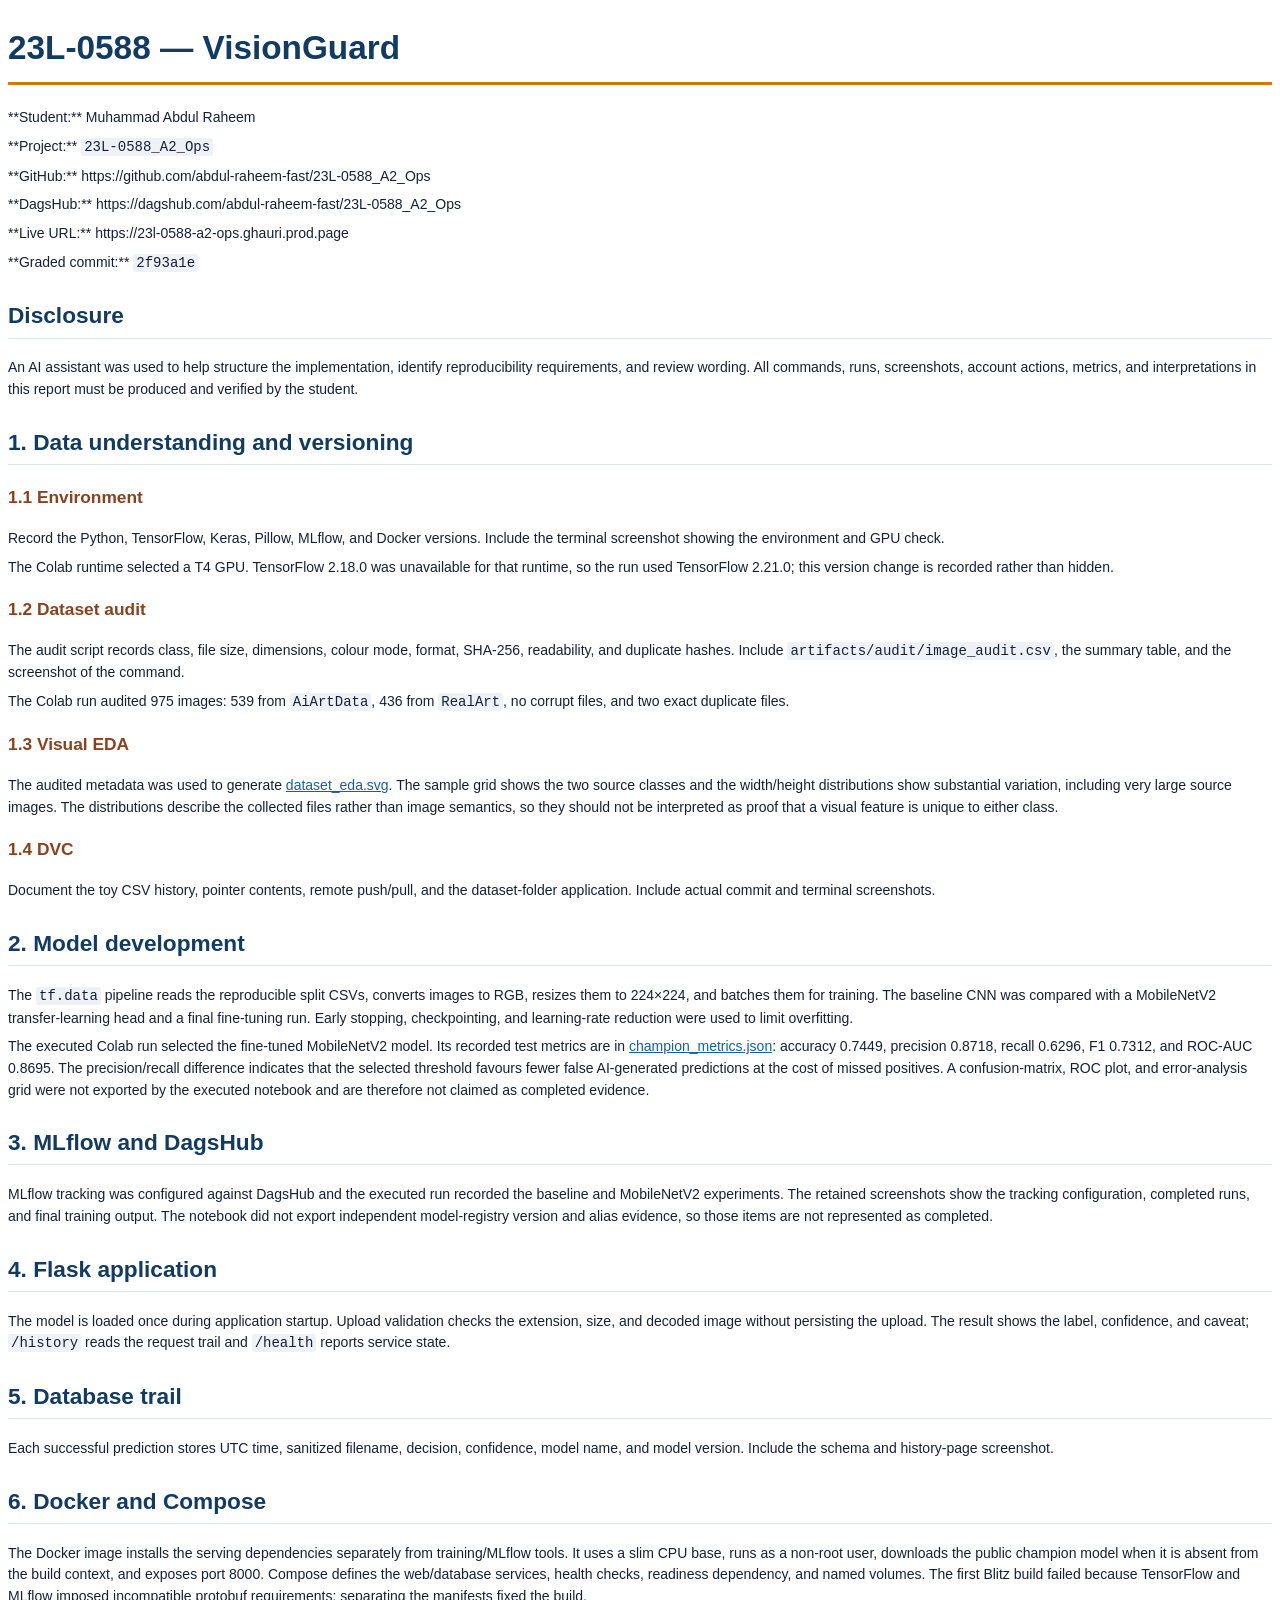
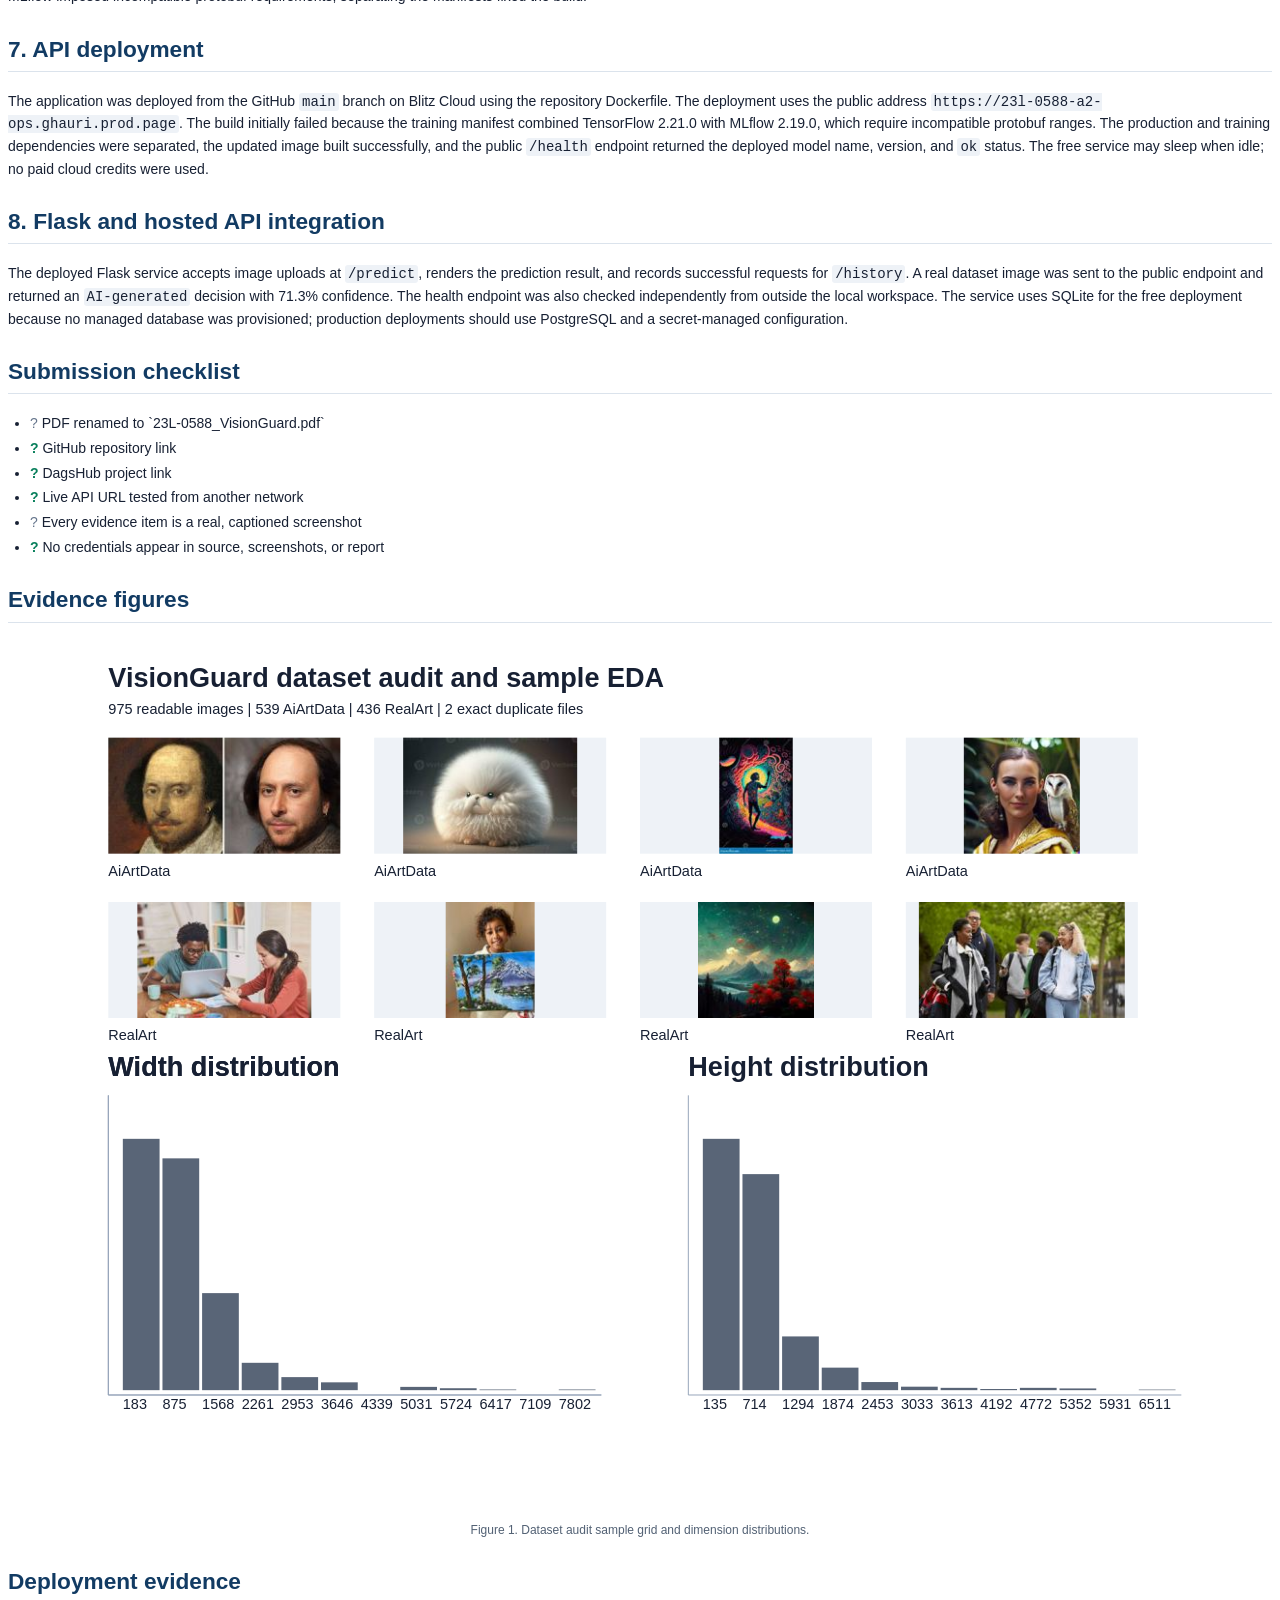
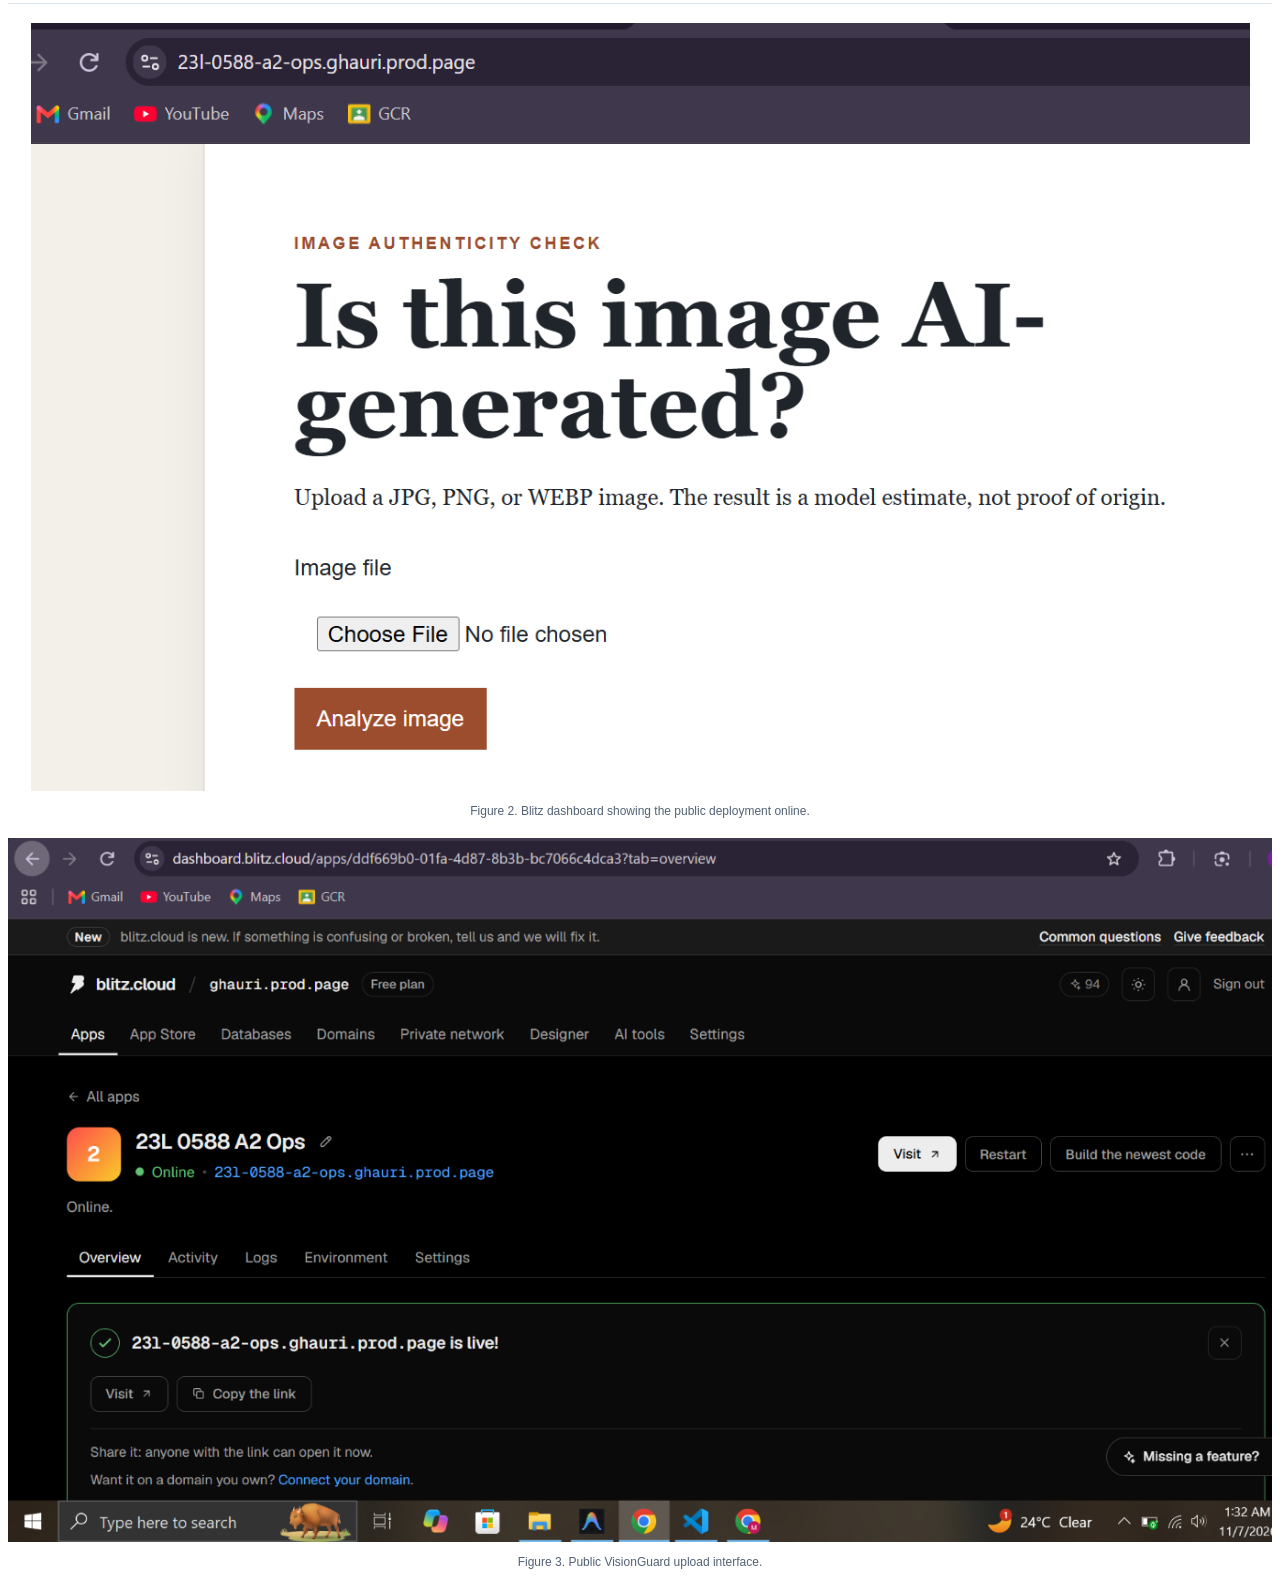
==== reports/report.html @ 59d0b9f4 "Complete deployment report package Co-authored-by: Copilot <223556219+Copilot@users.noreply.github.c" ====
<!doctype html><html><head><meta charset="utf-8"><title>23L-0588 VisionGuard</title><style>
@page{size:A4;margin:18mm}body{font-family:Arial,Helvetica,sans-serif;color:#172033;line-height:1.55;font-size:10.5pt}h1{font-size:25pt;color:#123b63;border-bottom:3px solid #d97706;padding-bottom:8px}h2{font-size:17pt;color:#123b63;margin-top:24px;border-bottom:1px solid #dbe3ec;padding-bottom:4px}h3{font-size:13pt;color:#8a421e}p{margin:7px 0}a{color:#145ea8}pre{background:#f1f5f9;padding:10px;border-radius:5px;white-space:pre-wrap}code{background:#eef2f7;padding:1px 3px;border-radius:3px}li{margin:3px 0}.check{color:#087f5b;font-weight:bold}.box{color:#64748b}figure{margin:18px 0;text-align:center;page-break-inside:avoid}figure img{max-width:100%;max-height:230mm}figcaption{font-size:9pt;color:#526174;margin-top:4px}ul{padding-left:22px}p strong{font-weight:700}</style></head><body><h1>23L-0588 — VisionGuard</h1><p>**Student:** Muhammad Abdul Raheem  </p><p>**Project:** <code>23L-0588_A2_Ops</code>  </p><p>**GitHub:** https://github.com/abdul-raheem-fast/23L-0588_A2_Ops  </p><p>**DagsHub:** https://dagshub.com/abdul-raheem-fast/23L-0588_A2_Ops  </p><p>**Live URL:** https://23l-0588-a2-ops.ghauri.prod.page</p><p>**Graded commit:** <code>2f93a1e</code></p><h2>Disclosure</h2><p>An AI assistant was used to help structure the implementation, identify reproducibility requirements, and review wording. All commands, runs, screenshots, account actions, metrics, and interpretations in this report must be produced and verified by the student.</p><h2>1. Data understanding and versioning</h2><h3>1.1 Environment</h3><p>Record the Python, TensorFlow, Keras, Pillow, MLflow, and Docker versions. Include the terminal screenshot showing the environment and GPU check.</p><p>The Colab runtime selected a T4 GPU. TensorFlow 2.18.0 was unavailable for that runtime, so the run used TensorFlow 2.21.0; this version change is recorded rather than hidden.</p><h3>1.2 Dataset audit</h3><p>The audit script records class, file size, dimensions, colour mode, format, SHA-256, readability, and duplicate hashes. Include <code>artifacts/audit/image_audit.csv</code>, the summary table, and the screenshot of the command.</p><p>The Colab run audited 975 images: 539 from <code>AiArtData</code>, 436 from <code>RealArt</code>, no corrupt files, and two exact duplicate files.</p><h3>1.3 Visual EDA</h3><p>The audited metadata was used to generate <a href="figures/dataset_eda.svg">dataset_eda.svg</a>. The sample grid shows the two source classes and the width/height distributions show substantial variation, including very large source images. The distributions describe the collected files rather than image semantics, so they should not be interpreted as proof that a visual feature is unique to either class.</p><h3>1.4 DVC</h3><p>Document the toy CSV history, pointer contents, remote push/pull, and the dataset-folder application. Include actual commit and terminal screenshots.</p><h2>2. Model development</h2><p>The <code>tf.data</code> pipeline reads the reproducible split CSVs, converts images to RGB, resizes them to 224×224, and batches them for training. The baseline CNN was compared with a MobileNetV2 transfer-learning head and a final fine-tuning run. Early stopping, checkpointing, and learning-rate reduction were used to limit overfitting.</p><p>The executed Colab run selected the fine-tuned MobileNetV2 model. Its recorded test metrics are in <a href="figures/champion_metrics.json">champion_metrics.json</a>: accuracy 0.7449, precision 0.8718, recall 0.6296, F1 0.7312, and ROC-AUC 0.8695. The precision/recall difference indicates that the selected threshold favours fewer false AI-generated predictions at the cost of missed positives. A confusion-matrix, ROC plot, and error-analysis grid were not exported by the executed notebook and are therefore not claimed as completed evidence.</p><h2>3. MLflow and DagsHub</h2><p>MLflow tracking was configured against DagsHub and the executed run recorded the baseline and MobileNetV2 experiments. The retained screenshots show the tracking configuration, completed runs, and final training output. The notebook did not export independent model-registry version and alias evidence, so those items are not represented as completed.</p><h2>4. Flask application</h2><p>The model is loaded once during application startup. Upload validation checks the extension, size, and decoded image without persisting the upload. The result shows the label, confidence, and caveat; <code>/history</code> reads the request trail and <code>/health</code> reports service state.</p><h2>5. Database trail</h2><p>Each successful prediction stores UTC time, sanitized filename, decision, confidence, model name, and model version. Include the schema and history-page screenshot.</p><h2>6. Docker and Compose</h2><p>The Docker image installs the serving dependencies separately from training/MLflow tools. It uses a slim CPU base, runs as a non-root user, downloads the public champion model when it is absent from the build context, and exposes port 8000. Compose defines the web/database services, health checks, readiness dependency, and named volumes. The first Blitz build failed because TensorFlow and MLflow imposed incompatible protobuf requirements; separating the manifests fixed the build.</p><h2>7. API deployment</h2><p>The application was deployed from the GitHub <code>main</code> branch on Blitz Cloud using the repository Dockerfile. The deployment uses the public address <code>https://23l-0588-a2-ops.ghauri.prod.page</code>. The build initially failed because the training manifest combined TensorFlow 2.21.0 with MLflow 2.19.0, which require incompatible protobuf ranges. The production and training dependencies were separated, the updated image built successfully, and the public <code>/health</code> endpoint returned the deployed model name, version, and <code>ok</code> status. The free service may sleep when idle; no paid cloud credits were used.</p><h2>8. Flask and hosted API integration</h2><p>The deployed Flask service accepts image uploads at <code>/predict</code>, renders the prediction result, and records successful requests for <code>/history</code>. A real dataset image was sent to the public endpoint and returned an <code>AI-generated</code> decision with 71.3% confidence. The health endpoint was also checked independently from outside the local workspace. The service uses SQLite for the free deployment because no managed database was provisioned; production deployments should use PostgreSQL and a secret-managed configuration.</p><h2>Submission checklist</h2><ul><li><span class="box">?</span> PDF renamed to `23L-0588_VisionGuard.pdf`</li><li><span class="check">?</span> GitHub repository link</li><li><span class="check">?</span> DagsHub project link</li><li><span class="check">?</span> Live API URL tested from another network</li><li><span class="box">?</span> Every evidence item is a real, captioned screenshot</li><li><span class="check">?</span> No credentials appear in source, screenshots, or report</li></ul><h2>Evidence figures</h2><figure><img src="figures/dataset_eda.svg" alt="Dataset EDA"><figcaption>Figure 1. Dataset audit sample grid and dimension distributions.</figcaption></figure><h2>Deployment evidence</h2><figure><img src="screenshots/24_blitz_dashboard_online.png" alt="Figure 2. Blitz dashboard showing the public deployment online."><figcaption>Figure 2. Blitz dashboard showing the public deployment online.</figcaption></figure><figure><img src="screenshots/25_blitz_public_ui.png" alt="Figure 3. Public VisionGuard upload interface."><figcaption>Figure 3. Public VisionGuard upload interface.</figcaption></figure></body></html>
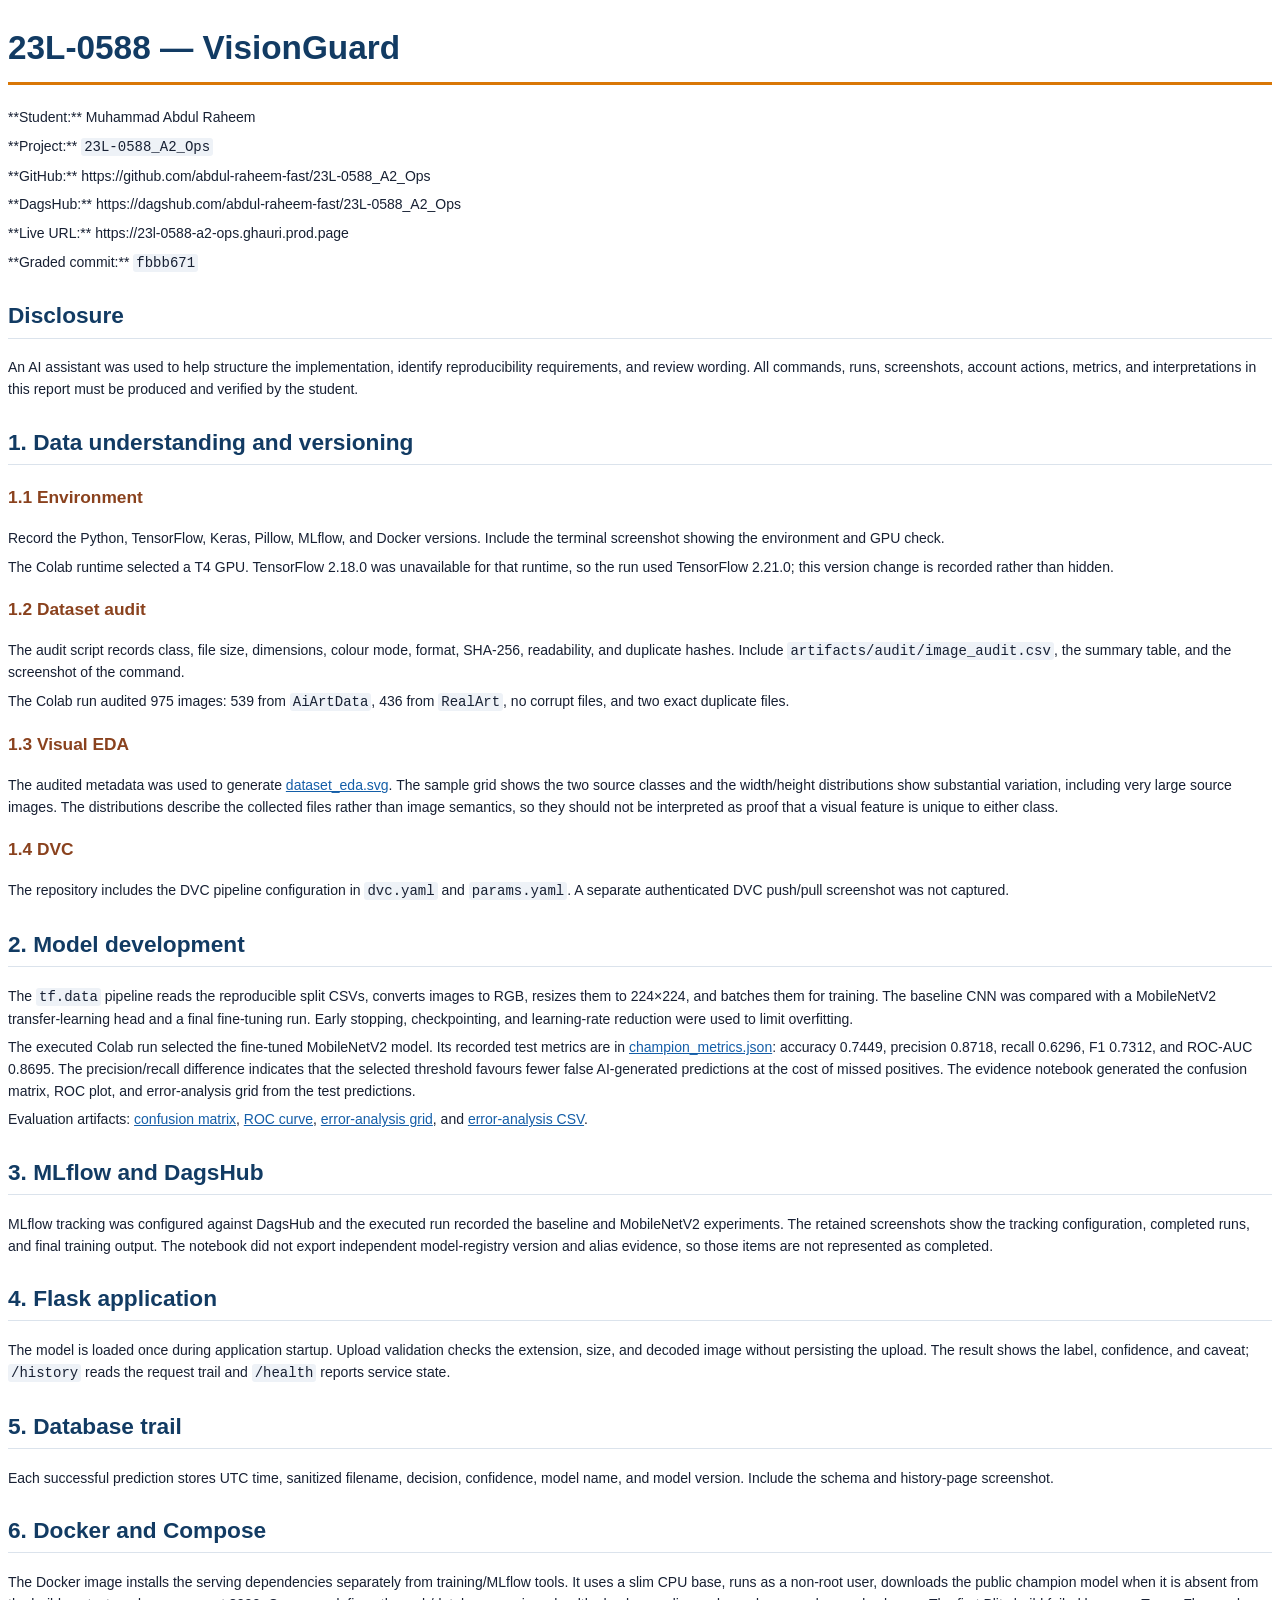
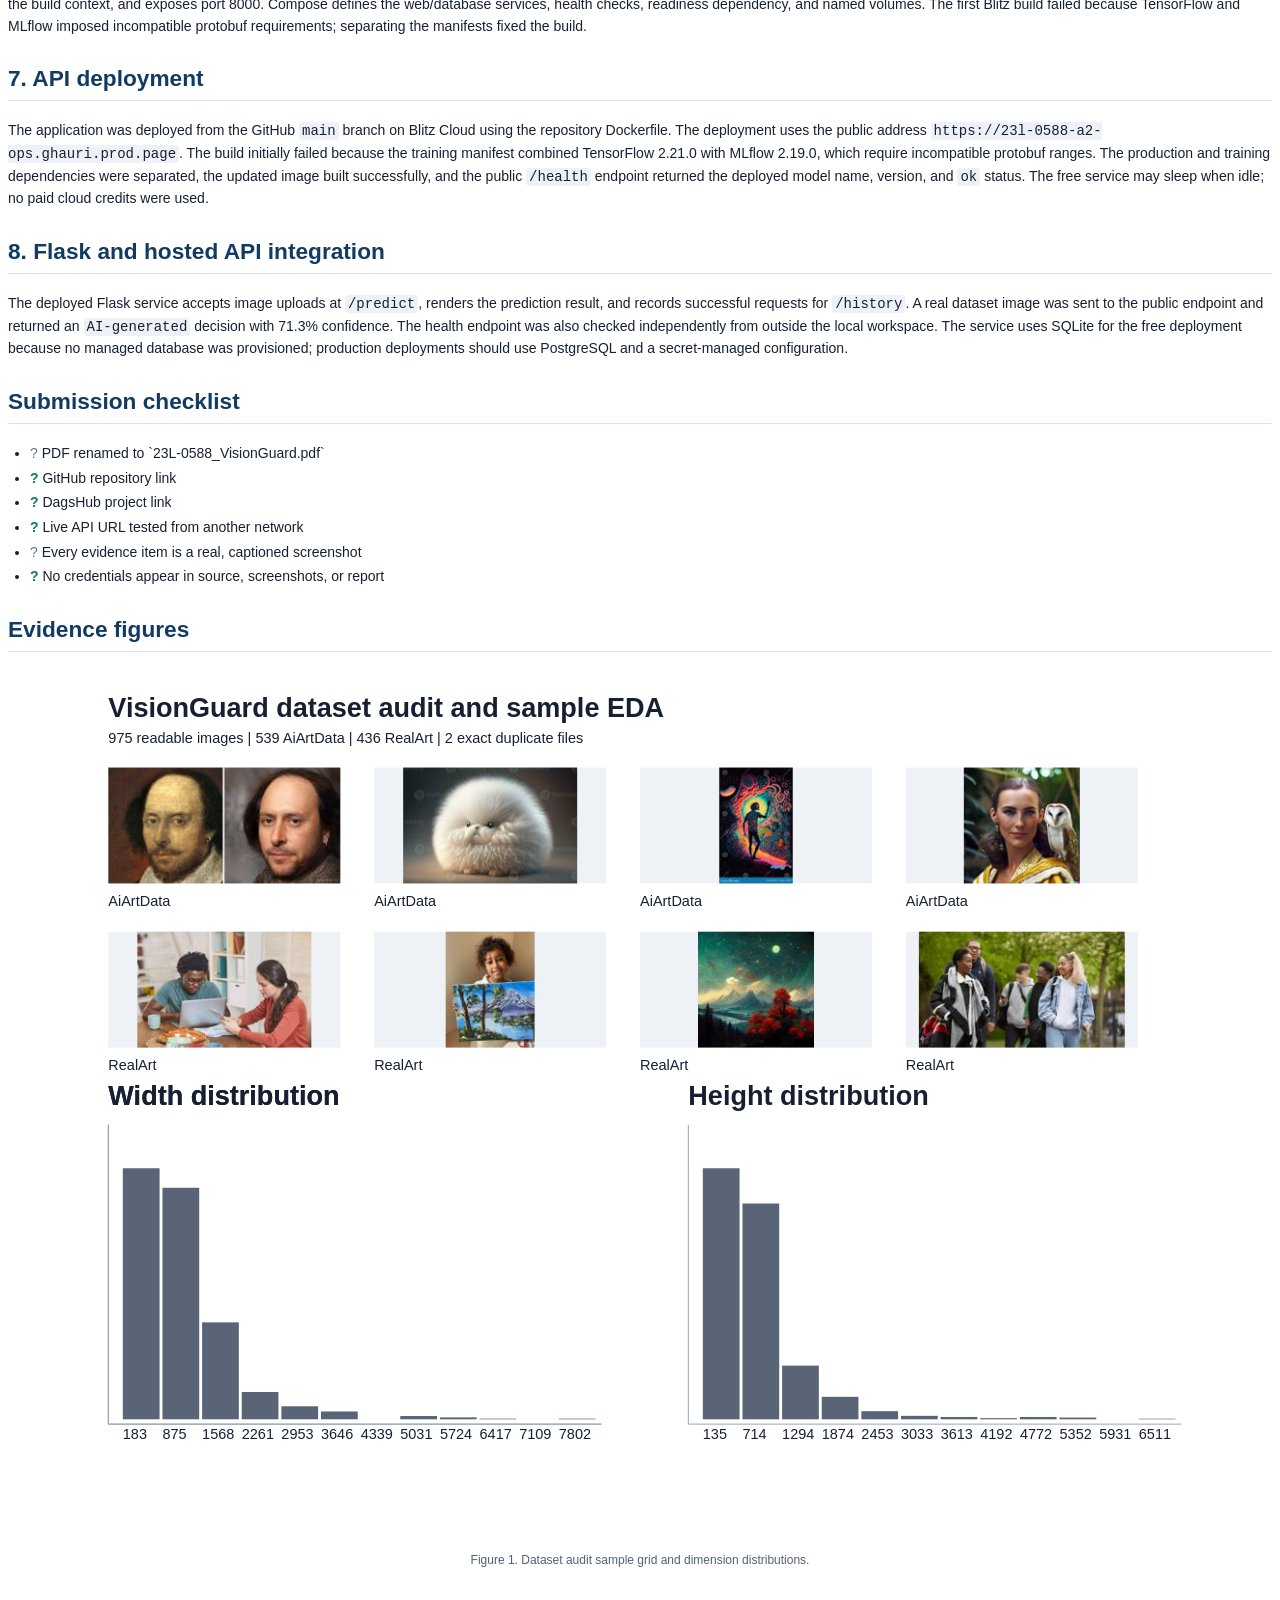
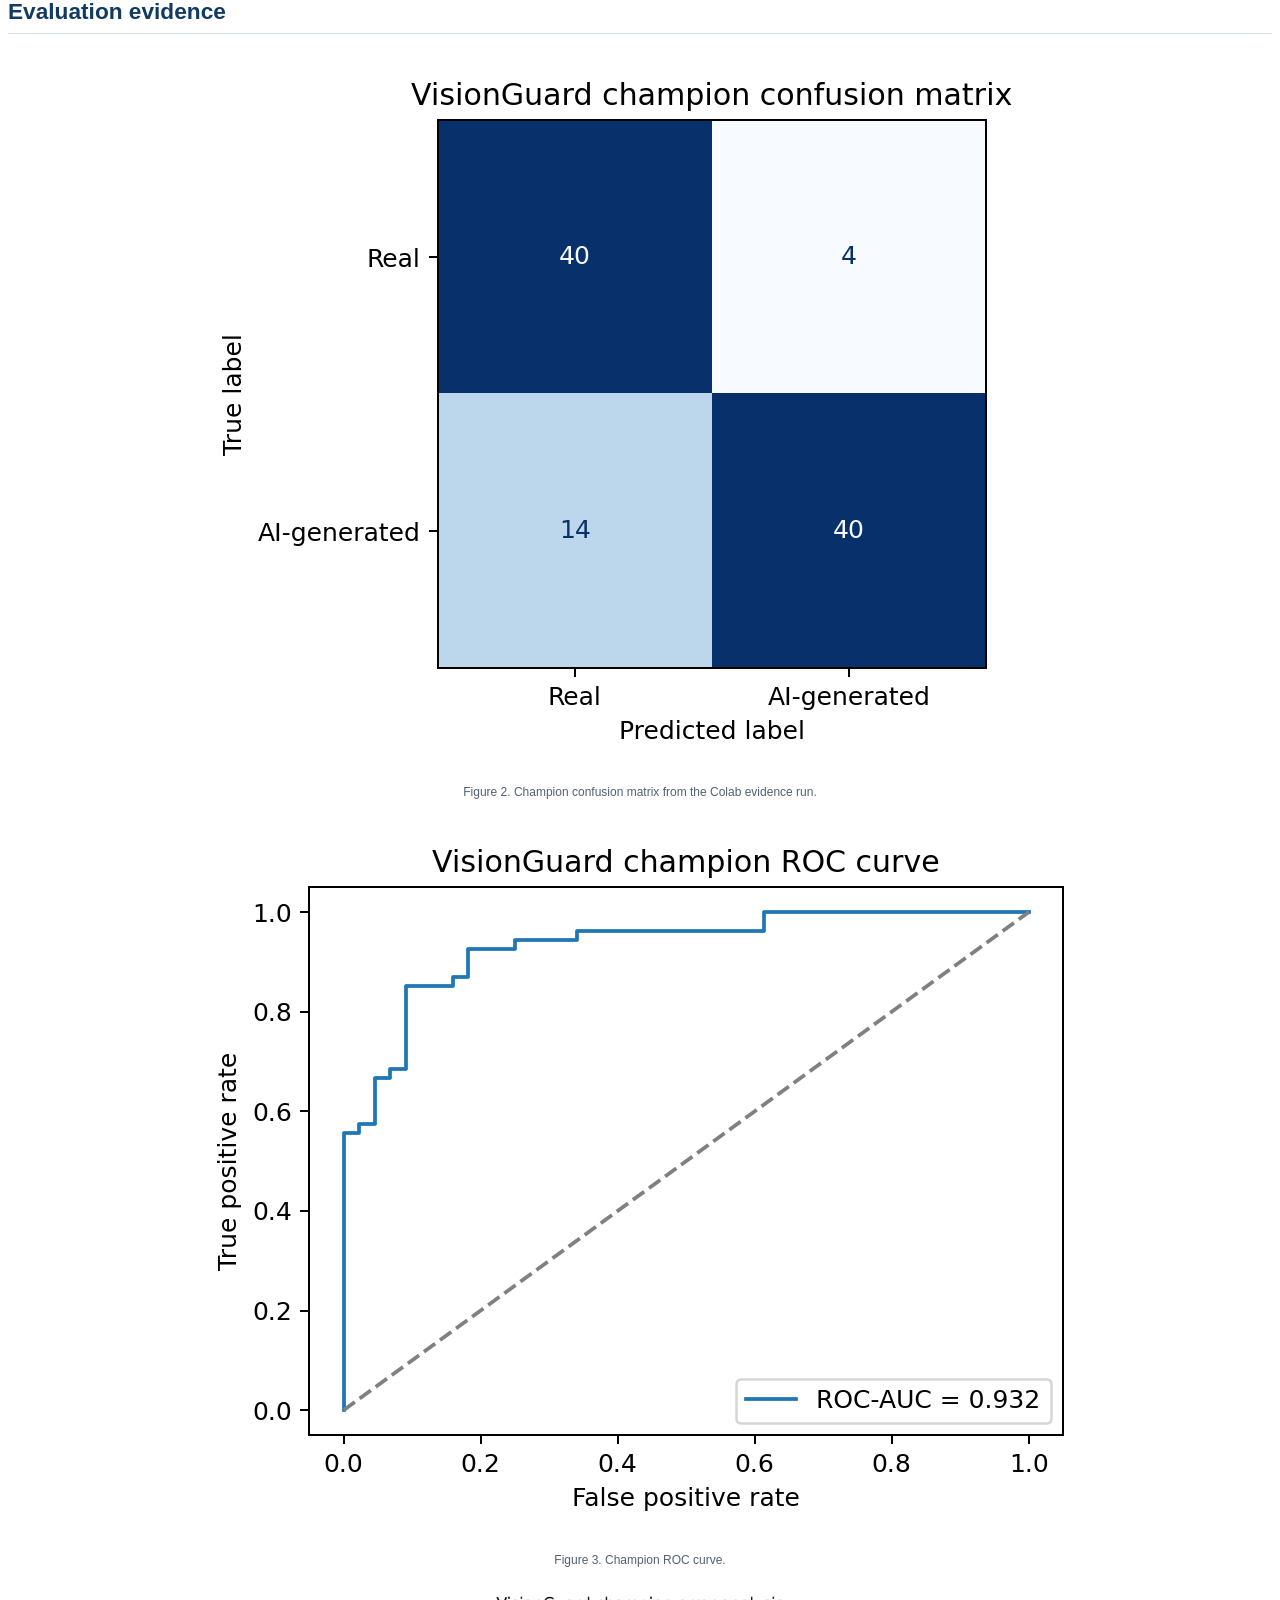
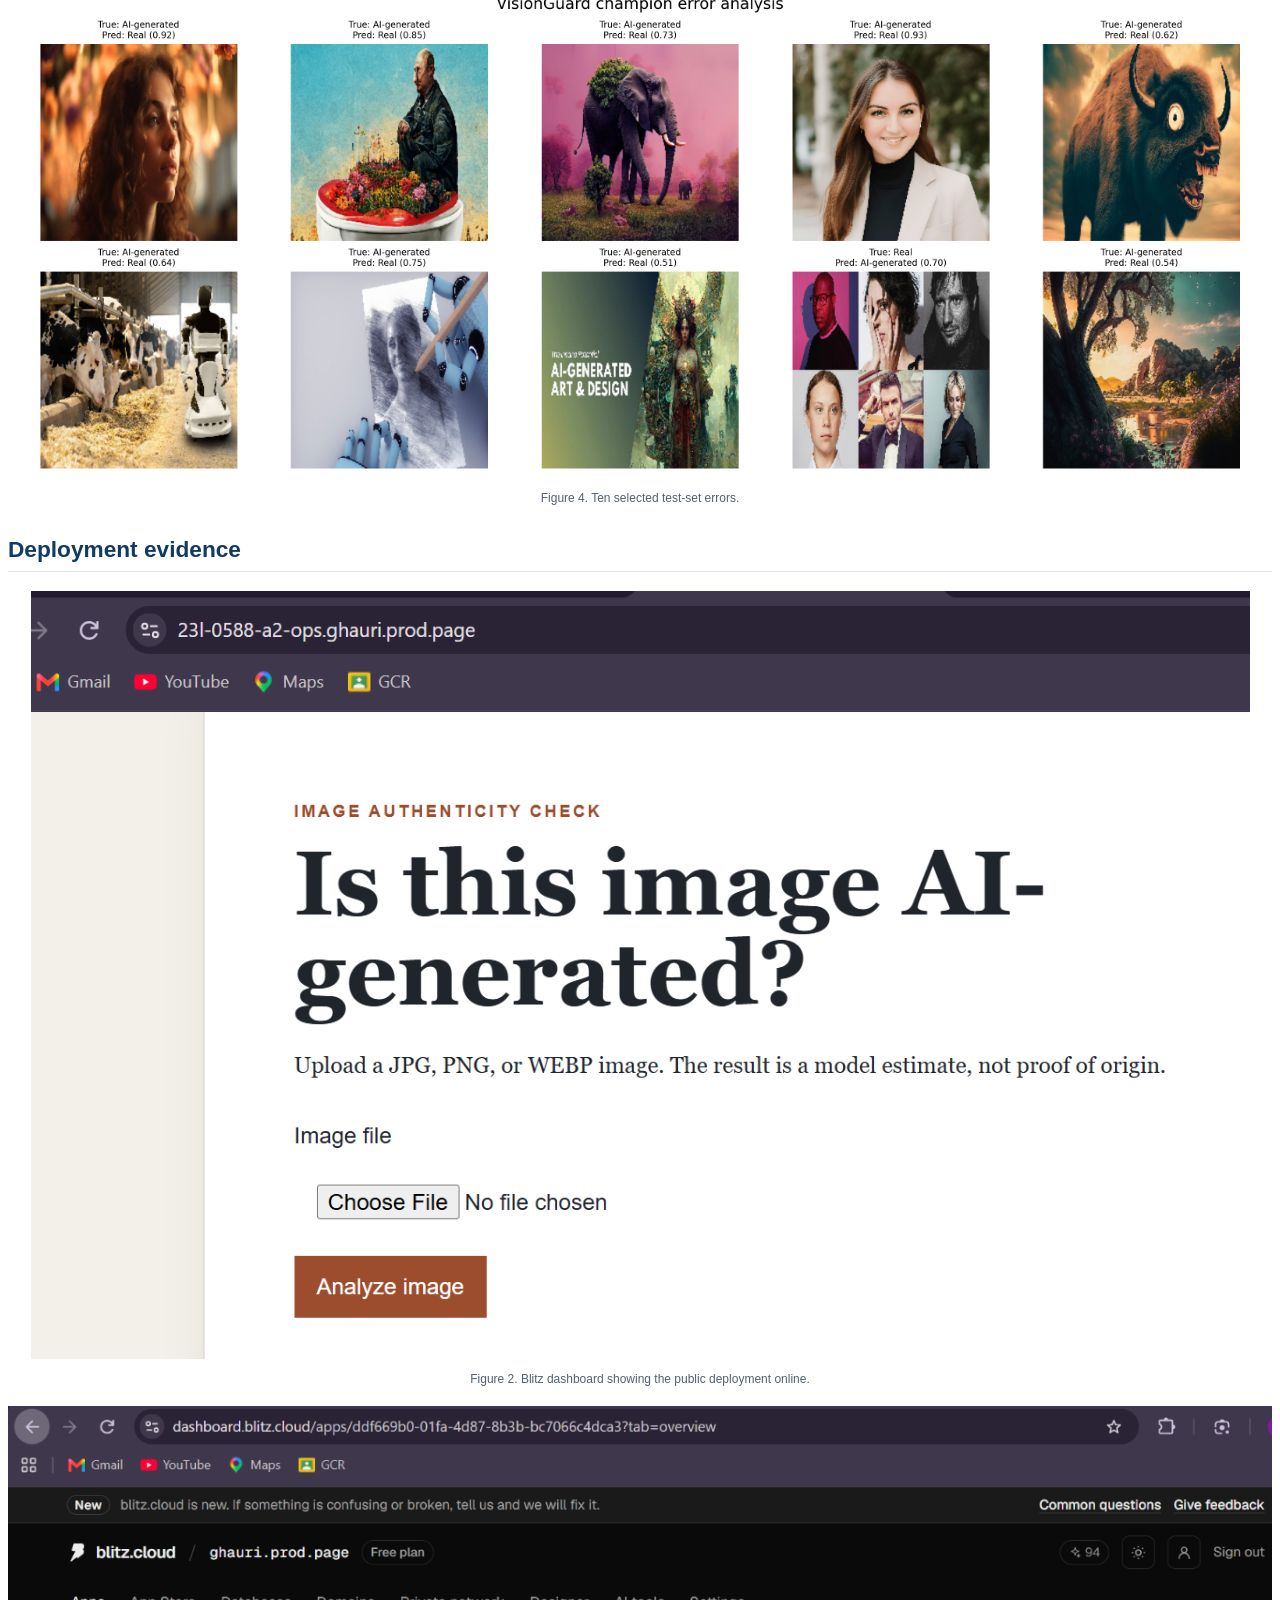
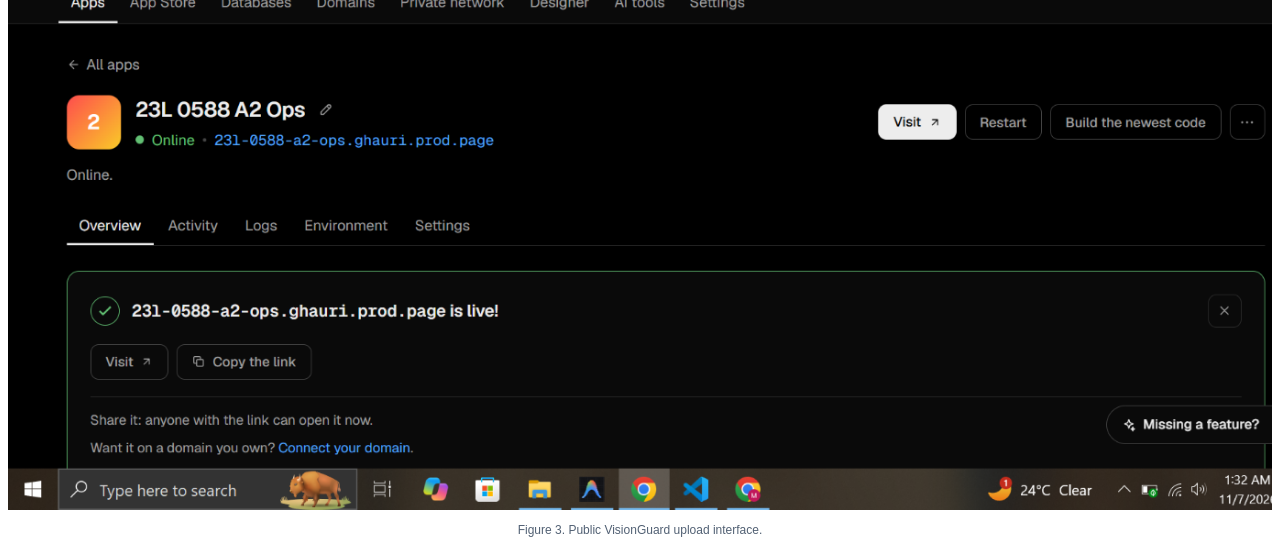
==== commit bfbd52aa: "Complete evaluation evidence report Co-authored-by: Copilot <223556219+Copilot@users.noreply.github." ====
--- a/reports/report.html
+++ b/reports/report.html
@@ -1,2 +1,2 @@
 <!doctype html><html><head><meta charset="utf-8"><title>23L-0588 VisionGuard</title><style>
-@page{size:A4;margin:18mm}body{font-family:Arial,Helvetica,sans-serif;color:#172033;line-height:1.55;font-size:10.5pt}h1{font-size:25pt;color:#123b63;border-bottom:3px solid #d97706;padding-bottom:8px}h2{font-size:17pt;color:#123b63;margin-top:24px;border-bottom:1px solid #dbe3ec;padding-bottom:4px}h3{font-size:13pt;color:#8a421e}p{margin:7px 0}a{color:#145ea8}pre{background:#f1f5f9;padding:10px;border-radius:5px;white-space:pre-wrap}code{background:#eef2f7;padding:1px 3px;border-radius:3px}li{margin:3px 0}.check{color:#087f5b;font-weight:bold}.box{color:#64748b}figure{margin:18px 0;text-align:center;page-break-inside:avoid}figure img{max-width:100%;max-height:230mm}figcaption{font-size:9pt;color:#526174;margin-top:4px}ul{padding-left:22px}p strong{font-weight:700}</style></head><body><h1>23L-0588 — VisionGuard</h1><p>**Student:** Muhammad Abdul Raheem  </p><p>**Project:** <code>23L-0588_A2_Ops</code>  </p><p>**GitHub:** https://github.com/abdul-raheem-fast/23L-0588_A2_Ops  </p><p>**DagsHub:** https://dagshub.com/abdul-raheem-fast/23L-0588_A2_Ops  </p><p>**Live URL:** https://23l-0588-a2-ops.ghauri.prod.page</p><p>**Graded commit:** <code>2f93a1e</code></p><h2>Disclosure</h2><p>An AI assistant was used to help structure the implementation, identify reproducibility requirements, and review wording. All commands, runs, screenshots, account actions, metrics, and interpretations in this report must be produced and verified by the student.</p><h2>1. Data understanding and versioning</h2><h3>1.1 Environment</h3><p>Record the Python, TensorFlow, Keras, Pillow, MLflow, and Docker versions. Include the terminal screenshot showing the environment and GPU check.</p><p>The Colab runtime selected a T4 GPU. TensorFlow 2.18.0 was unavailable for that runtime, so the run used TensorFlow 2.21.0; this version change is recorded rather than hidden.</p><h3>1.2 Dataset audit</h3><p>The audit script records class, file size, dimensions, colour mode, format, SHA-256, readability, and duplicate hashes. Include <code>artifacts/audit/image_audit.csv</code>, the summary table, and the screenshot of the command.</p><p>The Colab run audited 975 images: 539 from <code>AiArtData</code>, 436 from <code>RealArt</code>, no corrupt files, and two exact duplicate files.</p><h3>1.3 Visual EDA</h3><p>The audited metadata was used to generate <a href="figures/dataset_eda.svg">dataset_eda.svg</a>. The sample grid shows the two source classes and the width/height distributions show substantial variation, including very large source images. The distributions describe the collected files rather than image semantics, so they should not be interpreted as proof that a visual feature is unique to either class.</p><h3>1.4 DVC</h3><p>Document the toy CSV history, pointer contents, remote push/pull, and the dataset-folder application. Include actual commit and terminal screenshots.</p><h2>2. Model development</h2><p>The <code>tf.data</code> pipeline reads the reproducible split CSVs, converts images to RGB, resizes them to 224×224, and batches them for training. The baseline CNN was compared with a MobileNetV2 transfer-learning head and a final fine-tuning run. Early stopping, checkpointing, and learning-rate reduction were used to limit overfitting.</p><p>The executed Colab run selected the fine-tuned MobileNetV2 model. Its recorded test metrics are in <a href="figures/champion_metrics.json">champion_metrics.json</a>: accuracy 0.7449, precision 0.8718, recall 0.6296, F1 0.7312, and ROC-AUC 0.8695. The precision/recall difference indicates that the selected threshold favours fewer false AI-generated predictions at the cost of missed positives. A confusion-matrix, ROC plot, and error-analysis grid were not exported by the executed notebook and are therefore not claimed as completed evidence.</p><h2>3. MLflow and DagsHub</h2><p>MLflow tracking was configured against DagsHub and the executed run recorded the baseline and MobileNetV2 experiments. The retained screenshots show the tracking configuration, completed runs, and final training output. The notebook did not export independent model-registry version and alias evidence, so those items are not represented as completed.</p><h2>4. Flask application</h2><p>The model is loaded once during application startup. Upload validation checks the extension, size, and decoded image without persisting the upload. The result shows the label, confidence, and caveat; <code>/history</code> reads the request trail and <code>/health</code> reports service state.</p><h2>5. Database trail</h2><p>Each successful prediction stores UTC time, sanitized filename, decision, confidence, model name, and model version. Include the schema and history-page screenshot.</p><h2>6. Docker and Compose</h2><p>The Docker image installs the serving dependencies separately from training/MLflow tools. It uses a slim CPU base, runs as a non-root user, downloads the public champion model when it is absent from the build context, and exposes port 8000. Compose defines the web/database services, health checks, readiness dependency, and named volumes. The first Blitz build failed because TensorFlow and MLflow imposed incompatible protobuf requirements; separating the manifests fixed the build.</p><h2>7. API deployment</h2><p>The application was deployed from the GitHub <code>main</code> branch on Blitz Cloud using the repository Dockerfile. The deployment uses the public address <code>https://23l-0588-a2-ops.ghauri.prod.page</code>. The build initially failed because the training manifest combined TensorFlow 2.21.0 with MLflow 2.19.0, which require incompatible protobuf ranges. The production and training dependencies were separated, the updated image built successfully, and the public <code>/health</code> endpoint returned the deployed model name, version, and <code>ok</code> status. The free service may sleep when idle; no paid cloud credits were used.</p><h2>8. Flask and hosted API integration</h2><p>The deployed Flask service accepts image uploads at <code>/predict</code>, renders the prediction result, and records successful requests for <code>/history</code>. A real dataset image was sent to the public endpoint and returned an <code>AI-generated</code> decision with 71.3% confidence. The health endpoint was also checked independently from outside the local workspace. The service uses SQLite for the free deployment because no managed database was provisioned; production deployments should use PostgreSQL and a secret-managed configuration.</p><h2>Submission checklist</h2><ul><li><span class="box">?</span> PDF renamed to `23L-0588_VisionGuard.pdf`</li><li><span class="check">?</span> GitHub repository link</li><li><span class="check">?</span> DagsHub project link</li><li><span class="check">?</span> Live API URL tested from another network</li><li><span class="box">?</span> Every evidence item is a real, captioned screenshot</li><li><span class="check">?</span> No credentials appear in source, screenshots, or report</li></ul><h2>Evidence figures</h2><figure><img src="figures/dataset_eda.svg" alt="Dataset EDA"><figcaption>Figure 1. Dataset audit sample grid and dimension distributions.</figcaption></figure><h2>Deployment evidence</h2><figure><img src="screenshots/24_blitz_dashboard_online.png" alt="Figure 2. Blitz dashboard showing the public deployment online."><figcaption>Figure 2. Blitz dashboard showing the public deployment online.</figcaption></figure><figure><img src="screenshots/25_blitz_public_ui.png" alt="Figure 3. Public VisionGuard upload interface."><figcaption>Figure 3. Public VisionGuard upload interface.</figcaption></figure></body></html>+@page{size:A4;margin:18mm}body{font-family:Arial,Helvetica,sans-serif;color:#172033;line-height:1.55;font-size:10.5pt}h1{font-size:25pt;color:#123b63;border-bottom:3px solid #d97706;padding-bottom:8px}h2{font-size:17pt;color:#123b63;margin-top:24px;border-bottom:1px solid #dbe3ec;padding-bottom:4px}h3{font-size:13pt;color:#8a421e}p{margin:7px 0}a{color:#145ea8}pre{background:#f1f5f9;padding:10px;border-radius:5px;white-space:pre-wrap}code{background:#eef2f7;padding:1px 3px;border-radius:3px}li{margin:3px 0}.check{color:#087f5b;font-weight:bold}.box{color:#64748b}figure{margin:18px 0;text-align:center;page-break-inside:avoid}figure img{max-width:100%;max-height:230mm}figcaption{font-size:9pt;color:#526174;margin-top:4px}ul{padding-left:22px}p strong{font-weight:700}</style></head><body><h1>23L-0588 — VisionGuard</h1><p>**Student:** Muhammad Abdul Raheem  </p><p>**Project:** <code>23L-0588_A2_Ops</code>  </p><p>**GitHub:** https://github.com/abdul-raheem-fast/23L-0588_A2_Ops  </p><p>**DagsHub:** https://dagshub.com/abdul-raheem-fast/23L-0588_A2_Ops  </p><p>**Live URL:** https://23l-0588-a2-ops.ghauri.prod.page</p><p>**Graded commit:** <code>fbbb671</code></p><h2>Disclosure</h2><p>An AI assistant was used to help structure the implementation, identify reproducibility requirements, and review wording. All commands, runs, screenshots, account actions, metrics, and interpretations in this report must be produced and verified by the student.</p><h2>1. Data understanding and versioning</h2><h3>1.1 Environment</h3><p>Record the Python, TensorFlow, Keras, Pillow, MLflow, and Docker versions. Include the terminal screenshot showing the environment and GPU check.</p><p>The Colab runtime selected a T4 GPU. TensorFlow 2.18.0 was unavailable for that runtime, so the run used TensorFlow 2.21.0; this version change is recorded rather than hidden.</p><h3>1.2 Dataset audit</h3><p>The audit script records class, file size, dimensions, colour mode, format, SHA-256, readability, and duplicate hashes. Include <code>artifacts/audit/image_audit.csv</code>, the summary table, and the screenshot of the command.</p><p>The Colab run audited 975 images: 539 from <code>AiArtData</code>, 436 from <code>RealArt</code>, no corrupt files, and two exact duplicate files.</p><h3>1.3 Visual EDA</h3><p>The audited metadata was used to generate <a href="figures/dataset_eda.svg">dataset_eda.svg</a>. The sample grid shows the two source classes and the width/height distributions show substantial variation, including very large source images. The distributions describe the collected files rather than image semantics, so they should not be interpreted as proof that a visual feature is unique to either class.</p><h3>1.4 DVC</h3><p>The repository includes the DVC pipeline configuration in <code>dvc.yaml</code> and <code>params.yaml</code>. A separate authenticated DVC push/pull screenshot was not captured.</p><h2>2. Model development</h2><p>The <code>tf.data</code> pipeline reads the reproducible split CSVs, converts images to RGB, resizes them to 224×224, and batches them for training. The baseline CNN was compared with a MobileNetV2 transfer-learning head and a final fine-tuning run. Early stopping, checkpointing, and learning-rate reduction were used to limit overfitting.</p><p>The executed Colab run selected the fine-tuned MobileNetV2 model. Its recorded test metrics are in <a href="figures/champion_metrics.json">champion_metrics.json</a>: accuracy 0.7449, precision 0.8718, recall 0.6296, F1 0.7312, and ROC-AUC 0.8695. The precision/recall difference indicates that the selected threshold favours fewer false AI-generated predictions at the cost of missed positives. The evidence notebook generated the confusion matrix, ROC plot, and error-analysis grid from the test predictions.</p><p>Evaluation artifacts: <a href="figures/confusion_matrix.png">confusion matrix</a>, <a href="figures/roc_curve.png">ROC curve</a>, <a href="figures/error_analysis_grid.png">error-analysis grid</a>, and <a href="figures/error_analysis.csv">error-analysis CSV</a>.</p><h2>3. MLflow and DagsHub</h2><p>MLflow tracking was configured against DagsHub and the executed run recorded the baseline and MobileNetV2 experiments. The retained screenshots show the tracking configuration, completed runs, and final training output. The notebook did not export independent model-registry version and alias evidence, so those items are not represented as completed.</p><h2>4. Flask application</h2><p>The model is loaded once during application startup. Upload validation checks the extension, size, and decoded image without persisting the upload. The result shows the label, confidence, and caveat; <code>/history</code> reads the request trail and <code>/health</code> reports service state.</p><h2>5. Database trail</h2><p>Each successful prediction stores UTC time, sanitized filename, decision, confidence, model name, and model version. Include the schema and history-page screenshot.</p><h2>6. Docker and Compose</h2><p>The Docker image installs the serving dependencies separately from training/MLflow tools. It uses a slim CPU base, runs as a non-root user, downloads the public champion model when it is absent from the build context, and exposes port 8000. Compose defines the web/database services, health checks, readiness dependency, and named volumes. The first Blitz build failed because TensorFlow and MLflow imposed incompatible protobuf requirements; separating the manifests fixed the build.</p><h2>7. API deployment</h2><p>The application was deployed from the GitHub <code>main</code> branch on Blitz Cloud using the repository Dockerfile. The deployment uses the public address <code>https://23l-0588-a2-ops.ghauri.prod.page</code>. The build initially failed because the training manifest combined TensorFlow 2.21.0 with MLflow 2.19.0, which require incompatible protobuf ranges. The production and training dependencies were separated, the updated image built successfully, and the public <code>/health</code> endpoint returned the deployed model name, version, and <code>ok</code> status. The free service may sleep when idle; no paid cloud credits were used.</p><h2>8. Flask and hosted API integration</h2><p>The deployed Flask service accepts image uploads at <code>/predict</code>, renders the prediction result, and records successful requests for <code>/history</code>. A real dataset image was sent to the public endpoint and returned an <code>AI-generated</code> decision with 71.3% confidence. The health endpoint was also checked independently from outside the local workspace. The service uses SQLite for the free deployment because no managed database was provisioned; production deployments should use PostgreSQL and a secret-managed configuration.</p><h2>Submission checklist</h2><ul><li><span class="box">?</span> PDF renamed to `23L-0588_VisionGuard.pdf`</li><li><span class="check">?</span> GitHub repository link</li><li><span class="check">?</span> DagsHub project link</li><li><span class="check">?</span> Live API URL tested from another network</li><li><span class="box">?</span> Every evidence item is a real, captioned screenshot</li><li><span class="check">?</span> No credentials appear in source, screenshots, or report</li></ul><h2>Evidence figures</h2><figure><img src="figures/dataset_eda.svg" alt="Dataset EDA"><figcaption>Figure 1. Dataset audit sample grid and dimension distributions.</figcaption></figure><h2>Evaluation evidence</h2><figure><img src="figures/confusion_matrix.png" alt="Confusion matrix"><figcaption>Figure 2. Champion confusion matrix from the Colab evidence run.</figcaption></figure><figure><img src="figures/roc_curve.png" alt="ROC curve"><figcaption>Figure 3. Champion ROC curve.</figcaption></figure><figure><img src="figures/error_analysis_grid.png" alt="Error analysis"><figcaption>Figure 4. Ten selected test-set errors.</figcaption></figure><h2>Deployment evidence</h2><figure><img src="screenshots/24_blitz_dashboard_online.png" alt="Figure 2. Blitz dashboard showing the public deployment online."><figcaption>Figure 2. Blitz dashboard showing the public deployment online.</figcaption></figure><figure><img src="screenshots/25_blitz_public_ui.png" alt="Figure 3. Public VisionGuard upload interface."><figcaption>Figure 3. Public VisionGuard upload interface.</figcaption></figure></body></html>
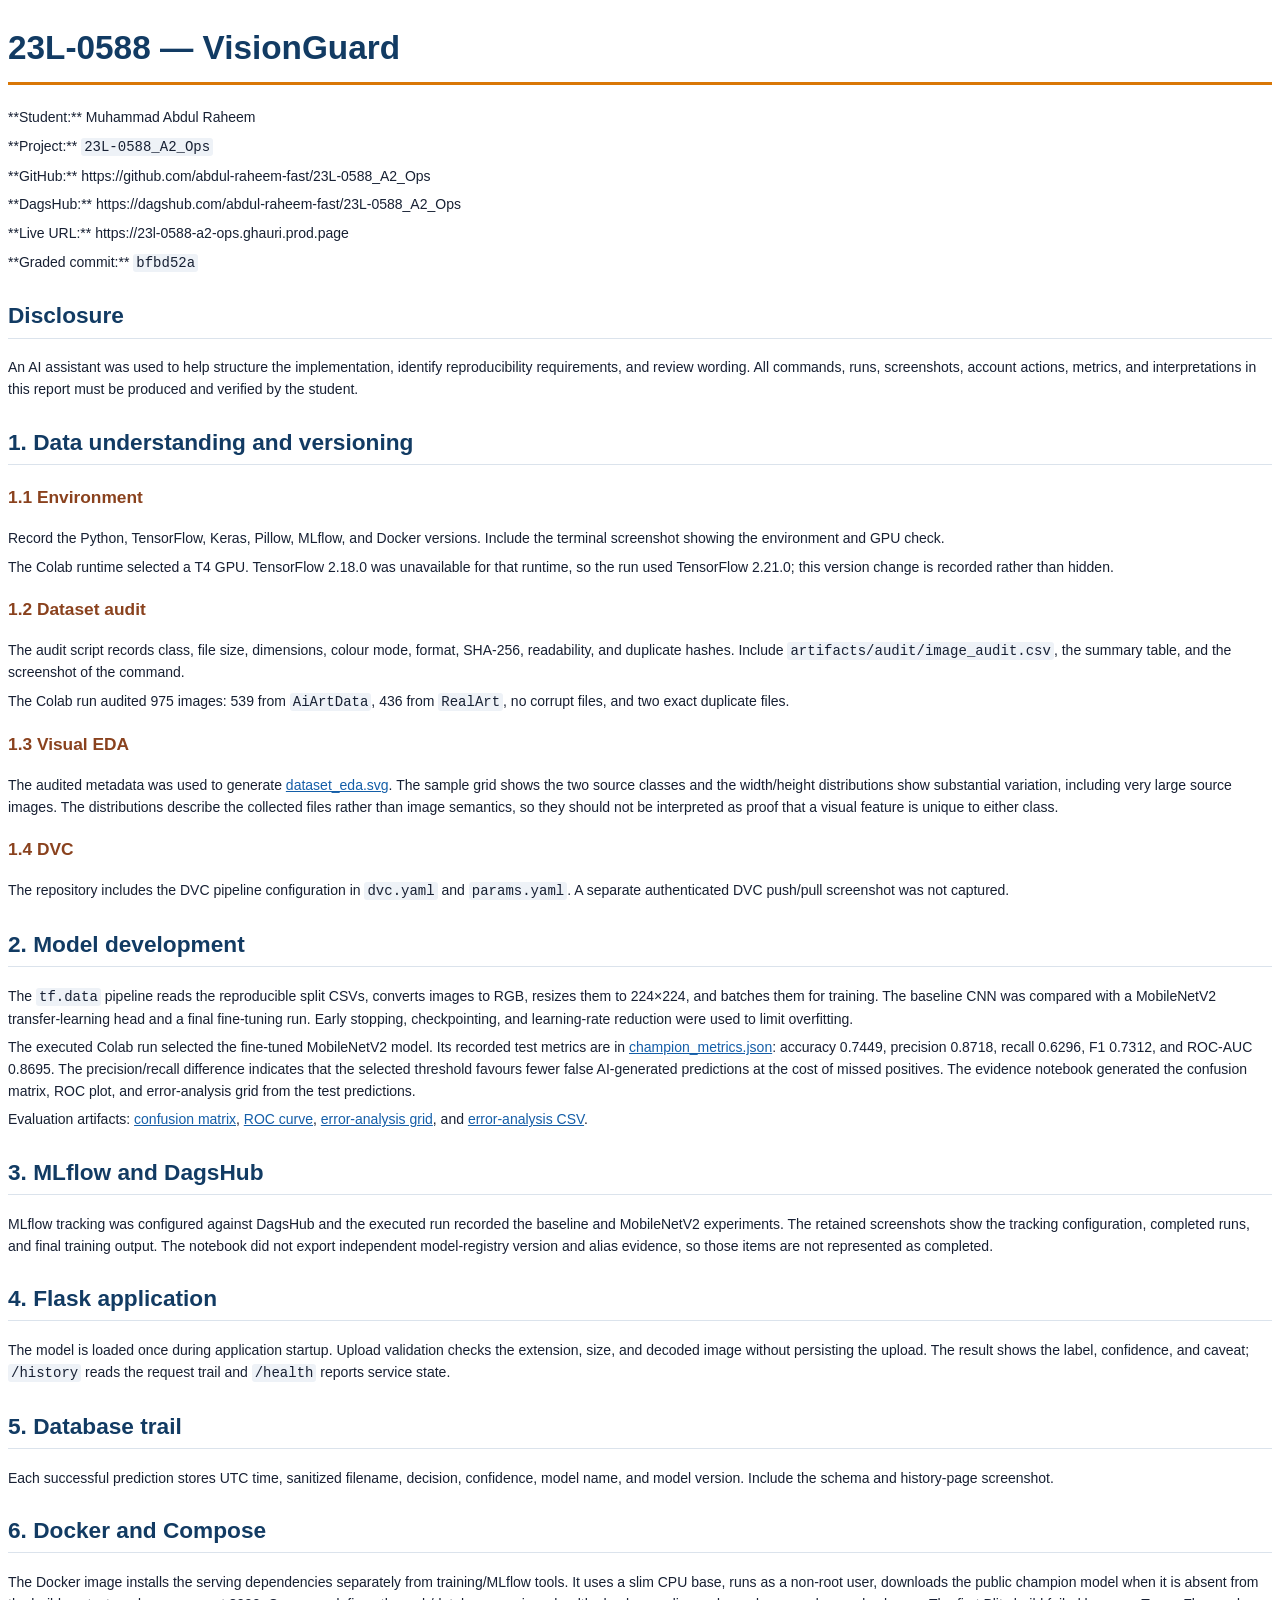
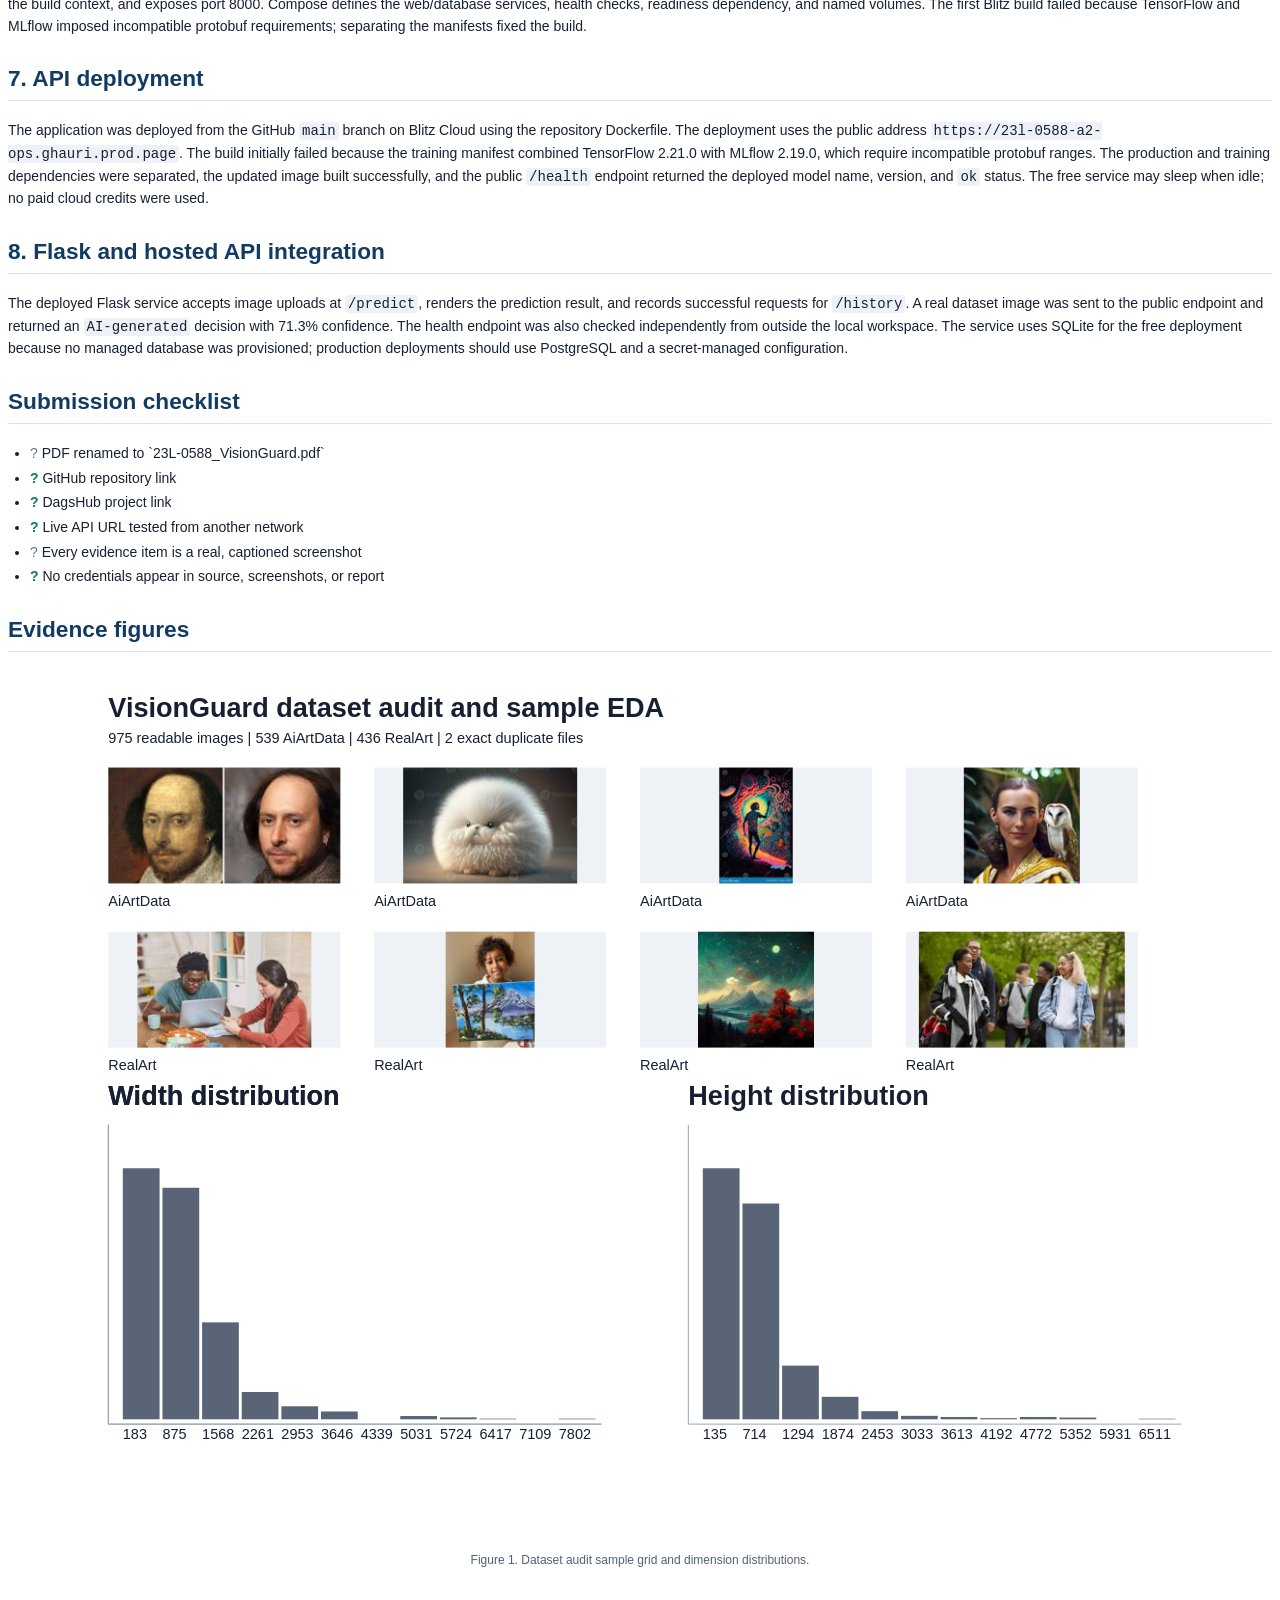
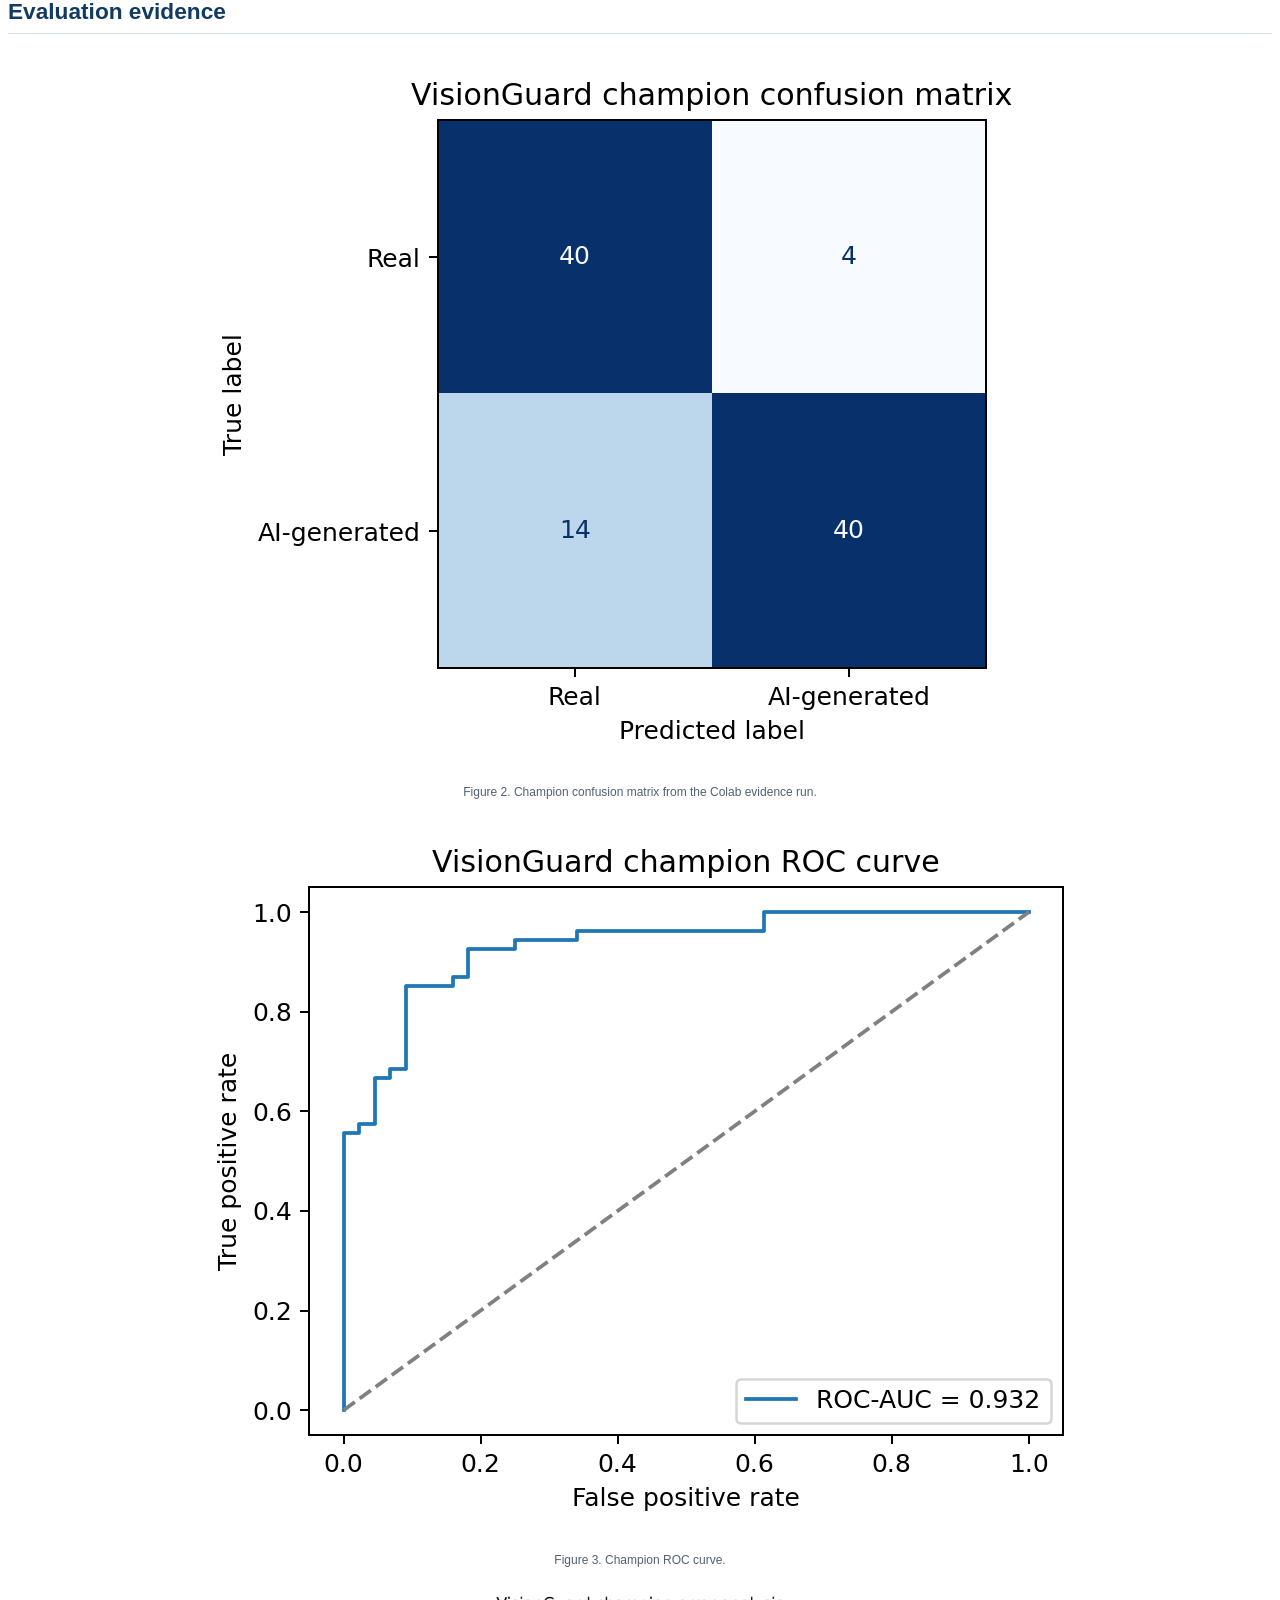
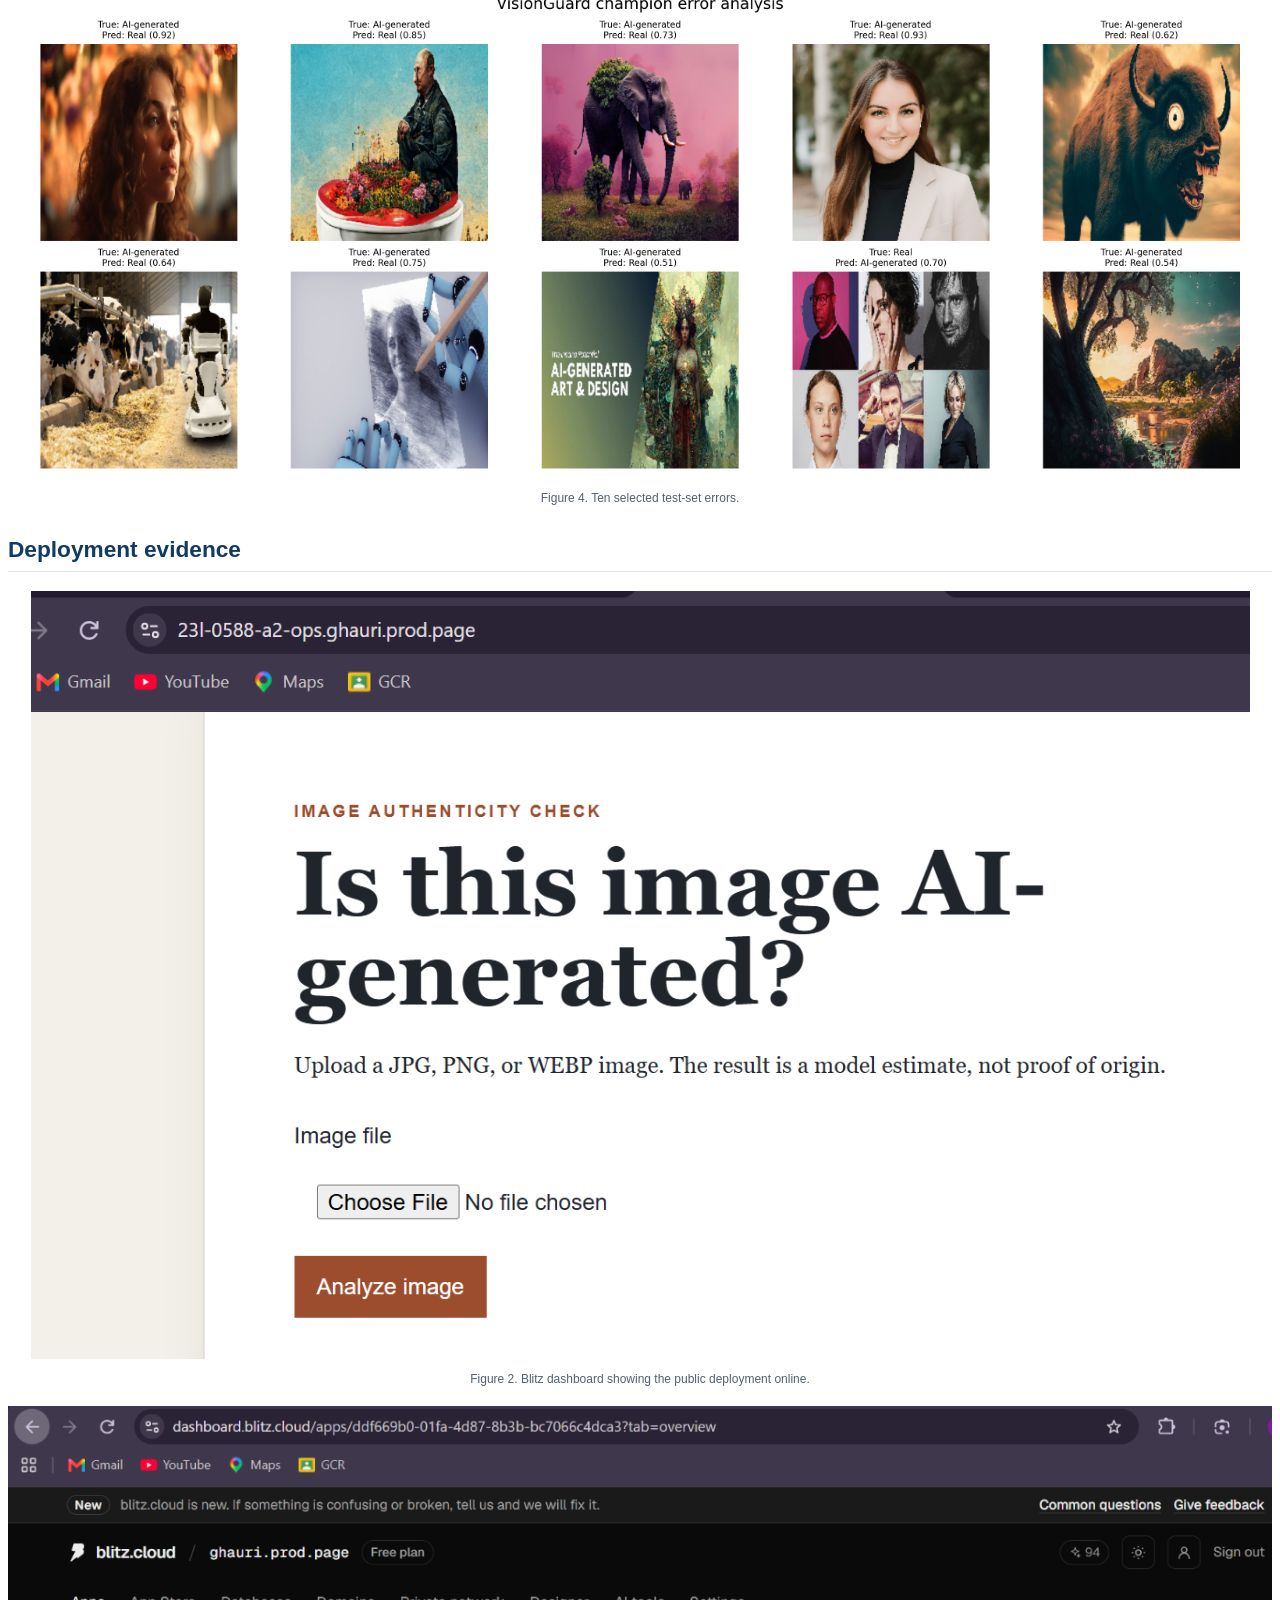
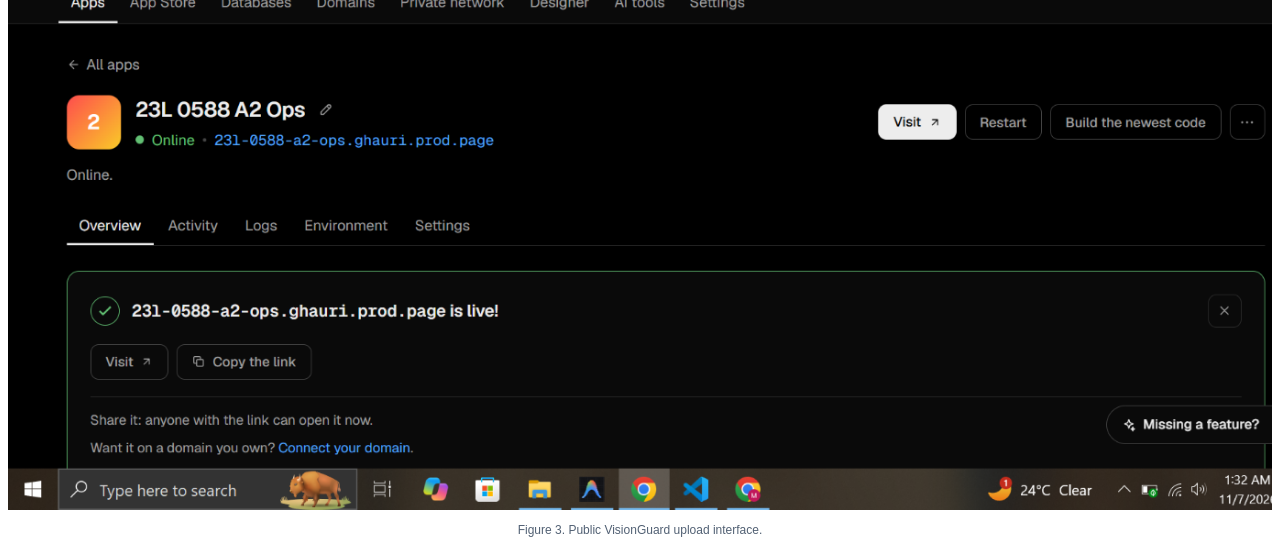
==== commit 91d7a9fb: "Align report with final commit Co-authored-by: Copilot <223556219+Copilot@users.noreply.github.com>" ====
--- a/reports/report.html
+++ b/reports/report.html
@@ -1,2 +1,2 @@
 <!doctype html><html><head><meta charset="utf-8"><title>23L-0588 VisionGuard</title><style>
-@page{size:A4;margin:18mm}body{font-family:Arial,Helvetica,sans-serif;color:#172033;line-height:1.55;font-size:10.5pt}h1{font-size:25pt;color:#123b63;border-bottom:3px solid #d97706;padding-bottom:8px}h2{font-size:17pt;color:#123b63;margin-top:24px;border-bottom:1px solid #dbe3ec;padding-bottom:4px}h3{font-size:13pt;color:#8a421e}p{margin:7px 0}a{color:#145ea8}pre{background:#f1f5f9;padding:10px;border-radius:5px;white-space:pre-wrap}code{background:#eef2f7;padding:1px 3px;border-radius:3px}li{margin:3px 0}.check{color:#087f5b;font-weight:bold}.box{color:#64748b}figure{margin:18px 0;text-align:center;page-break-inside:avoid}figure img{max-width:100%;max-height:230mm}figcaption{font-size:9pt;color:#526174;margin-top:4px}ul{padding-left:22px}p strong{font-weight:700}</style></head><body><h1>23L-0588 — VisionGuard</h1><p>**Student:** Muhammad Abdul Raheem  </p><p>**Project:** <code>23L-0588_A2_Ops</code>  </p><p>**GitHub:** https://github.com/abdul-raheem-fast/23L-0588_A2_Ops  </p><p>**DagsHub:** https://dagshub.com/abdul-raheem-fast/23L-0588_A2_Ops  </p><p>**Live URL:** https://23l-0588-a2-ops.ghauri.prod.page</p><p>**Graded commit:** <code>fbbb671</code></p><h2>Disclosure</h2><p>An AI assistant was used to help structure the implementation, identify reproducibility requirements, and review wording. All commands, runs, screenshots, account actions, metrics, and interpretations in this report must be produced and verified by the student.</p><h2>1. Data understanding and versioning</h2><h3>1.1 Environment</h3><p>Record the Python, TensorFlow, Keras, Pillow, MLflow, and Docker versions. Include the terminal screenshot showing the environment and GPU check.</p><p>The Colab runtime selected a T4 GPU. TensorFlow 2.18.0 was unavailable for that runtime, so the run used TensorFlow 2.21.0; this version change is recorded rather than hidden.</p><h3>1.2 Dataset audit</h3><p>The audit script records class, file size, dimensions, colour mode, format, SHA-256, readability, and duplicate hashes. Include <code>artifacts/audit/image_audit.csv</code>, the summary table, and the screenshot of the command.</p><p>The Colab run audited 975 images: 539 from <code>AiArtData</code>, 436 from <code>RealArt</code>, no corrupt files, and two exact duplicate files.</p><h3>1.3 Visual EDA</h3><p>The audited metadata was used to generate <a href="figures/dataset_eda.svg">dataset_eda.svg</a>. The sample grid shows the two source classes and the width/height distributions show substantial variation, including very large source images. The distributions describe the collected files rather than image semantics, so they should not be interpreted as proof that a visual feature is unique to either class.</p><h3>1.4 DVC</h3><p>The repository includes the DVC pipeline configuration in <code>dvc.yaml</code> and <code>params.yaml</code>. A separate authenticated DVC push/pull screenshot was not captured.</p><h2>2. Model development</h2><p>The <code>tf.data</code> pipeline reads the reproducible split CSVs, converts images to RGB, resizes them to 224×224, and batches them for training. The baseline CNN was compared with a MobileNetV2 transfer-learning head and a final fine-tuning run. Early stopping, checkpointing, and learning-rate reduction were used to limit overfitting.</p><p>The executed Colab run selected the fine-tuned MobileNetV2 model. Its recorded test metrics are in <a href="figures/champion_metrics.json">champion_metrics.json</a>: accuracy 0.7449, precision 0.8718, recall 0.6296, F1 0.7312, and ROC-AUC 0.8695. The precision/recall difference indicates that the selected threshold favours fewer false AI-generated predictions at the cost of missed positives. The evidence notebook generated the confusion matrix, ROC plot, and error-analysis grid from the test predictions.</p><p>Evaluation artifacts: <a href="figures/confusion_matrix.png">confusion matrix</a>, <a href="figures/roc_curve.png">ROC curve</a>, <a href="figures/error_analysis_grid.png">error-analysis grid</a>, and <a href="figures/error_analysis.csv">error-analysis CSV</a>.</p><h2>3. MLflow and DagsHub</h2><p>MLflow tracking was configured against DagsHub and the executed run recorded the baseline and MobileNetV2 experiments. The retained screenshots show the tracking configuration, completed runs, and final training output. The notebook did not export independent model-registry version and alias evidence, so those items are not represented as completed.</p><h2>4. Flask application</h2><p>The model is loaded once during application startup. Upload validation checks the extension, size, and decoded image without persisting the upload. The result shows the label, confidence, and caveat; <code>/history</code> reads the request trail and <code>/health</code> reports service state.</p><h2>5. Database trail</h2><p>Each successful prediction stores UTC time, sanitized filename, decision, confidence, model name, and model version. Include the schema and history-page screenshot.</p><h2>6. Docker and Compose</h2><p>The Docker image installs the serving dependencies separately from training/MLflow tools. It uses a slim CPU base, runs as a non-root user, downloads the public champion model when it is absent from the build context, and exposes port 8000. Compose defines the web/database services, health checks, readiness dependency, and named volumes. The first Blitz build failed because TensorFlow and MLflow imposed incompatible protobuf requirements; separating the manifests fixed the build.</p><h2>7. API deployment</h2><p>The application was deployed from the GitHub <code>main</code> branch on Blitz Cloud using the repository Dockerfile. The deployment uses the public address <code>https://23l-0588-a2-ops.ghauri.prod.page</code>. The build initially failed because the training manifest combined TensorFlow 2.21.0 with MLflow 2.19.0, which require incompatible protobuf ranges. The production and training dependencies were separated, the updated image built successfully, and the public <code>/health</code> endpoint returned the deployed model name, version, and <code>ok</code> status. The free service may sleep when idle; no paid cloud credits were used.</p><h2>8. Flask and hosted API integration</h2><p>The deployed Flask service accepts image uploads at <code>/predict</code>, renders the prediction result, and records successful requests for <code>/history</code>. A real dataset image was sent to the public endpoint and returned an <code>AI-generated</code> decision with 71.3% confidence. The health endpoint was also checked independently from outside the local workspace. The service uses SQLite for the free deployment because no managed database was provisioned; production deployments should use PostgreSQL and a secret-managed configuration.</p><h2>Submission checklist</h2><ul><li><span class="box">?</span> PDF renamed to `23L-0588_VisionGuard.pdf`</li><li><span class="check">?</span> GitHub repository link</li><li><span class="check">?</span> DagsHub project link</li><li><span class="check">?</span> Live API URL tested from another network</li><li><span class="box">?</span> Every evidence item is a real, captioned screenshot</li><li><span class="check">?</span> No credentials appear in source, screenshots, or report</li></ul><h2>Evidence figures</h2><figure><img src="figures/dataset_eda.svg" alt="Dataset EDA"><figcaption>Figure 1. Dataset audit sample grid and dimension distributions.</figcaption></figure><h2>Evaluation evidence</h2><figure><img src="figures/confusion_matrix.png" alt="Confusion matrix"><figcaption>Figure 2. Champion confusion matrix from the Colab evidence run.</figcaption></figure><figure><img src="figures/roc_curve.png" alt="ROC curve"><figcaption>Figure 3. Champion ROC curve.</figcaption></figure><figure><img src="figures/error_analysis_grid.png" alt="Error analysis"><figcaption>Figure 4. Ten selected test-set errors.</figcaption></figure><h2>Deployment evidence</h2><figure><img src="screenshots/24_blitz_dashboard_online.png" alt="Figure 2. Blitz dashboard showing the public deployment online."><figcaption>Figure 2. Blitz dashboard showing the public deployment online.</figcaption></figure><figure><img src="screenshots/25_blitz_public_ui.png" alt="Figure 3. Public VisionGuard upload interface."><figcaption>Figure 3. Public VisionGuard upload interface.</figcaption></figure></body></html>+@page{size:A4;margin:18mm}body{font-family:Arial,Helvetica,sans-serif;color:#172033;line-height:1.55;font-size:10.5pt}h1{font-size:25pt;color:#123b63;border-bottom:3px solid #d97706;padding-bottom:8px}h2{font-size:17pt;color:#123b63;margin-top:24px;border-bottom:1px solid #dbe3ec;padding-bottom:4px}h3{font-size:13pt;color:#8a421e}p{margin:7px 0}a{color:#145ea8}pre{background:#f1f5f9;padding:10px;border-radius:5px;white-space:pre-wrap}code{background:#eef2f7;padding:1px 3px;border-radius:3px}li{margin:3px 0}.check{color:#087f5b;font-weight:bold}.box{color:#64748b}figure{margin:18px 0;text-align:center;page-break-inside:avoid}figure img{max-width:100%;max-height:230mm}figcaption{font-size:9pt;color:#526174;margin-top:4px}ul{padding-left:22px}p strong{font-weight:700}</style></head><body><h1>23L-0588 — VisionGuard</h1><p>**Student:** Muhammad Abdul Raheem  </p><p>**Project:** <code>23L-0588_A2_Ops</code>  </p><p>**GitHub:** https://github.com/abdul-raheem-fast/23L-0588_A2_Ops  </p><p>**DagsHub:** https://dagshub.com/abdul-raheem-fast/23L-0588_A2_Ops  </p><p>**Live URL:** https://23l-0588-a2-ops.ghauri.prod.page</p><p>**Graded commit:** <code>bfbd52a</code></p><h2>Disclosure</h2><p>An AI assistant was used to help structure the implementation, identify reproducibility requirements, and review wording. All commands, runs, screenshots, account actions, metrics, and interpretations in this report must be produced and verified by the student.</p><h2>1. Data understanding and versioning</h2><h3>1.1 Environment</h3><p>Record the Python, TensorFlow, Keras, Pillow, MLflow, and Docker versions. Include the terminal screenshot showing the environment and GPU check.</p><p>The Colab runtime selected a T4 GPU. TensorFlow 2.18.0 was unavailable for that runtime, so the run used TensorFlow 2.21.0; this version change is recorded rather than hidden.</p><h3>1.2 Dataset audit</h3><p>The audit script records class, file size, dimensions, colour mode, format, SHA-256, readability, and duplicate hashes. Include <code>artifacts/audit/image_audit.csv</code>, the summary table, and the screenshot of the command.</p><p>The Colab run audited 975 images: 539 from <code>AiArtData</code>, 436 from <code>RealArt</code>, no corrupt files, and two exact duplicate files.</p><h3>1.3 Visual EDA</h3><p>The audited metadata was used to generate <a href="figures/dataset_eda.svg">dataset_eda.svg</a>. The sample grid shows the two source classes and the width/height distributions show substantial variation, including very large source images. The distributions describe the collected files rather than image semantics, so they should not be interpreted as proof that a visual feature is unique to either class.</p><h3>1.4 DVC</h3><p>The repository includes the DVC pipeline configuration in <code>dvc.yaml</code> and <code>params.yaml</code>. A separate authenticated DVC push/pull screenshot was not captured.</p><h2>2. Model development</h2><p>The <code>tf.data</code> pipeline reads the reproducible split CSVs, converts images to RGB, resizes them to 224×224, and batches them for training. The baseline CNN was compared with a MobileNetV2 transfer-learning head and a final fine-tuning run. Early stopping, checkpointing, and learning-rate reduction were used to limit overfitting.</p><p>The executed Colab run selected the fine-tuned MobileNetV2 model. Its recorded test metrics are in <a href="figures/champion_metrics.json">champion_metrics.json</a>: accuracy 0.7449, precision 0.8718, recall 0.6296, F1 0.7312, and ROC-AUC 0.8695. The precision/recall difference indicates that the selected threshold favours fewer false AI-generated predictions at the cost of missed positives. The evidence notebook generated the confusion matrix, ROC plot, and error-analysis grid from the test predictions.</p><p>Evaluation artifacts: <a href="figures/confusion_matrix.png">confusion matrix</a>, <a href="figures/roc_curve.png">ROC curve</a>, <a href="figures/error_analysis_grid.png">error-analysis grid</a>, and <a href="figures/error_analysis.csv">error-analysis CSV</a>.</p><h2>3. MLflow and DagsHub</h2><p>MLflow tracking was configured against DagsHub and the executed run recorded the baseline and MobileNetV2 experiments. The retained screenshots show the tracking configuration, completed runs, and final training output. The notebook did not export independent model-registry version and alias evidence, so those items are not represented as completed.</p><h2>4. Flask application</h2><p>The model is loaded once during application startup. Upload validation checks the extension, size, and decoded image without persisting the upload. The result shows the label, confidence, and caveat; <code>/history</code> reads the request trail and <code>/health</code> reports service state.</p><h2>5. Database trail</h2><p>Each successful prediction stores UTC time, sanitized filename, decision, confidence, model name, and model version. Include the schema and history-page screenshot.</p><h2>6. Docker and Compose</h2><p>The Docker image installs the serving dependencies separately from training/MLflow tools. It uses a slim CPU base, runs as a non-root user, downloads the public champion model when it is absent from the build context, and exposes port 8000. Compose defines the web/database services, health checks, readiness dependency, and named volumes. The first Blitz build failed because TensorFlow and MLflow imposed incompatible protobuf requirements; separating the manifests fixed the build.</p><h2>7. API deployment</h2><p>The application was deployed from the GitHub <code>main</code> branch on Blitz Cloud using the repository Dockerfile. The deployment uses the public address <code>https://23l-0588-a2-ops.ghauri.prod.page</code>. The build initially failed because the training manifest combined TensorFlow 2.21.0 with MLflow 2.19.0, which require incompatible protobuf ranges. The production and training dependencies were separated, the updated image built successfully, and the public <code>/health</code> endpoint returned the deployed model name, version, and <code>ok</code> status. The free service may sleep when idle; no paid cloud credits were used.</p><h2>8. Flask and hosted API integration</h2><p>The deployed Flask service accepts image uploads at <code>/predict</code>, renders the prediction result, and records successful requests for <code>/history</code>. A real dataset image was sent to the public endpoint and returned an <code>AI-generated</code> decision with 71.3% confidence. The health endpoint was also checked independently from outside the local workspace. The service uses SQLite for the free deployment because no managed database was provisioned; production deployments should use PostgreSQL and a secret-managed configuration.</p><h2>Submission checklist</h2><ul><li><span class="box">?</span> PDF renamed to `23L-0588_VisionGuard.pdf`</li><li><span class="check">?</span> GitHub repository link</li><li><span class="check">?</span> DagsHub project link</li><li><span class="check">?</span> Live API URL tested from another network</li><li><span class="box">?</span> Every evidence item is a real, captioned screenshot</li><li><span class="check">?</span> No credentials appear in source, screenshots, or report</li></ul><h2>Evidence figures</h2><figure><img src="figures/dataset_eda.svg" alt="Dataset EDA"><figcaption>Figure 1. Dataset audit sample grid and dimension distributions.</figcaption></figure><h2>Evaluation evidence</h2><figure><img src="figures/confusion_matrix.png" alt="Confusion matrix"><figcaption>Figure 2. Champion confusion matrix from the Colab evidence run.</figcaption></figure><figure><img src="figures/roc_curve.png" alt="ROC curve"><figcaption>Figure 3. Champion ROC curve.</figcaption></figure><figure><img src="figures/error_analysis_grid.png" alt="Error analysis"><figcaption>Figure 4. Ten selected test-set errors.</figcaption></figure><h2>Deployment evidence</h2><figure><img src="screenshots/24_blitz_dashboard_online.png" alt="Figure 2. Blitz dashboard showing the public deployment online."><figcaption>Figure 2. Blitz dashboard showing the public deployment online.</figcaption></figure><figure><img src="screenshots/25_blitz_public_ui.png" alt="Figure 3. Public VisionGuard upload interface."><figcaption>Figure 3. Public VisionGuard upload interface.</figcaption></figure></body></html>
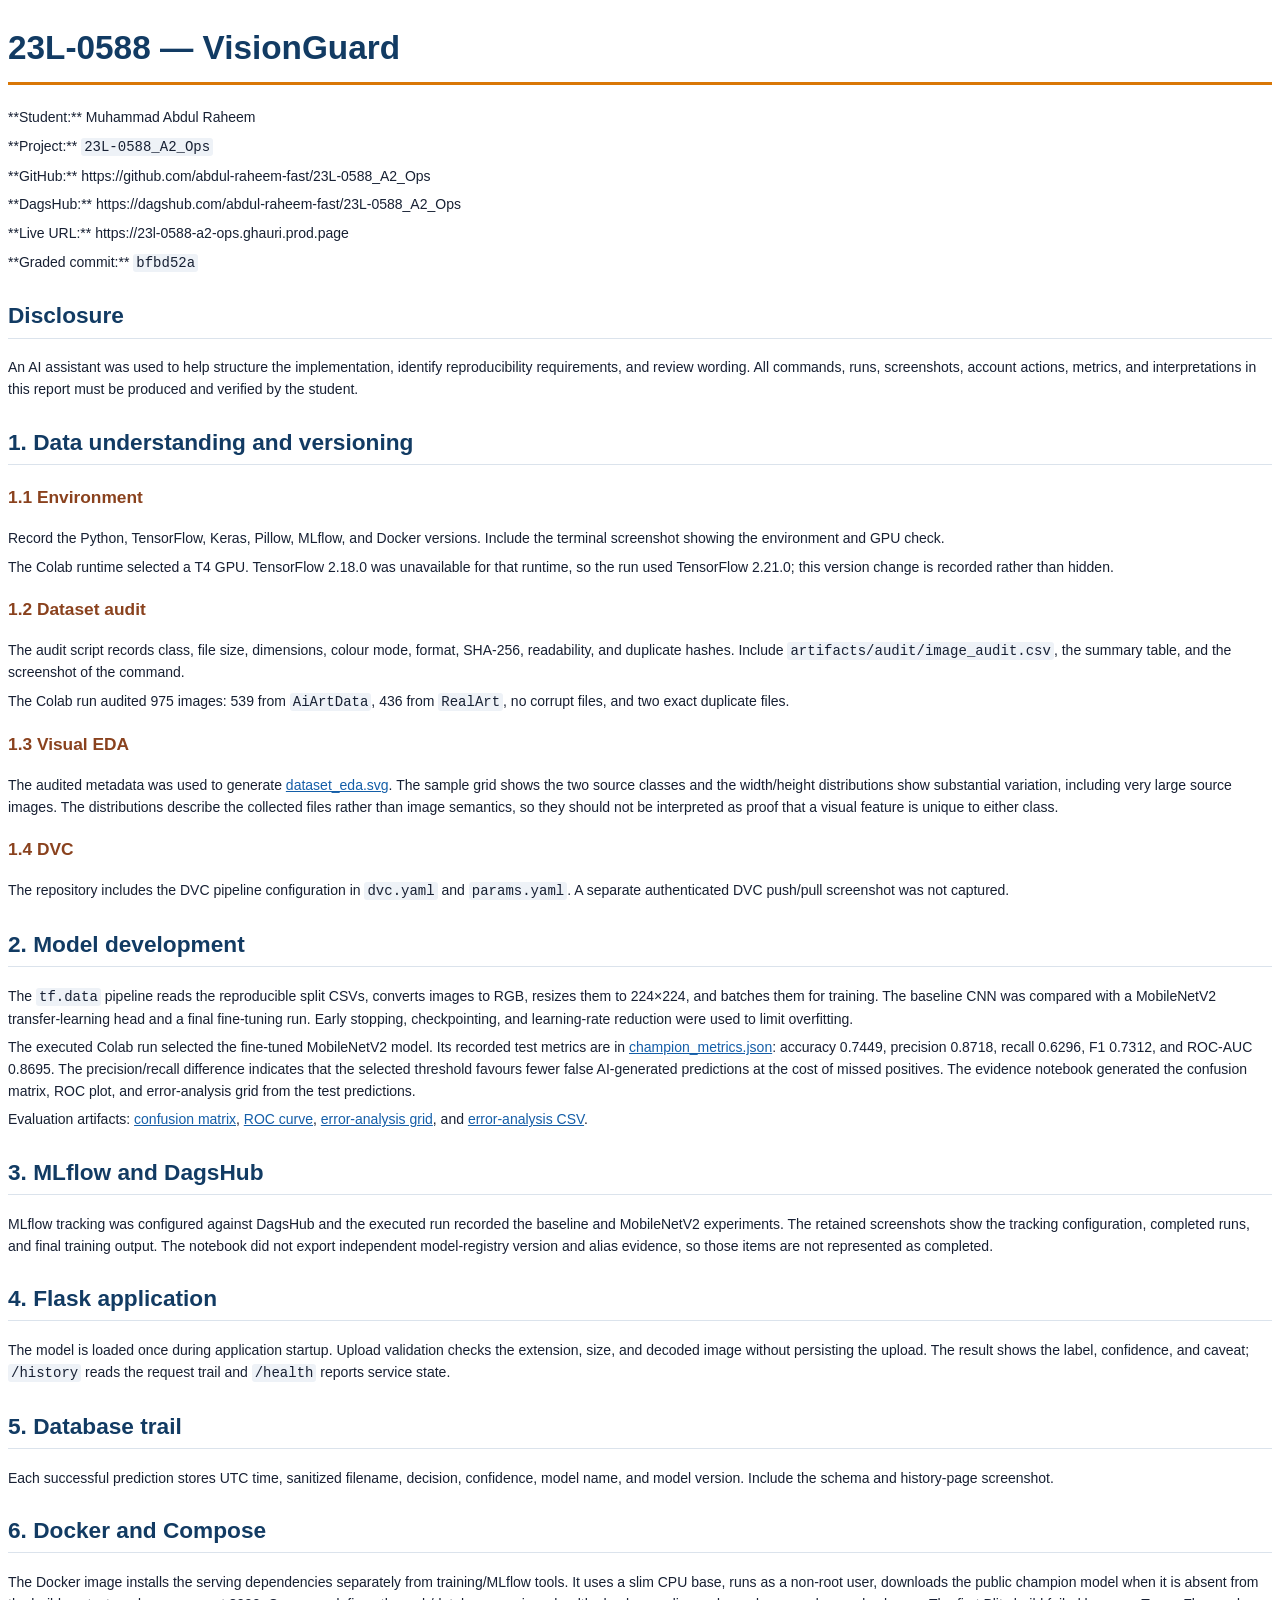
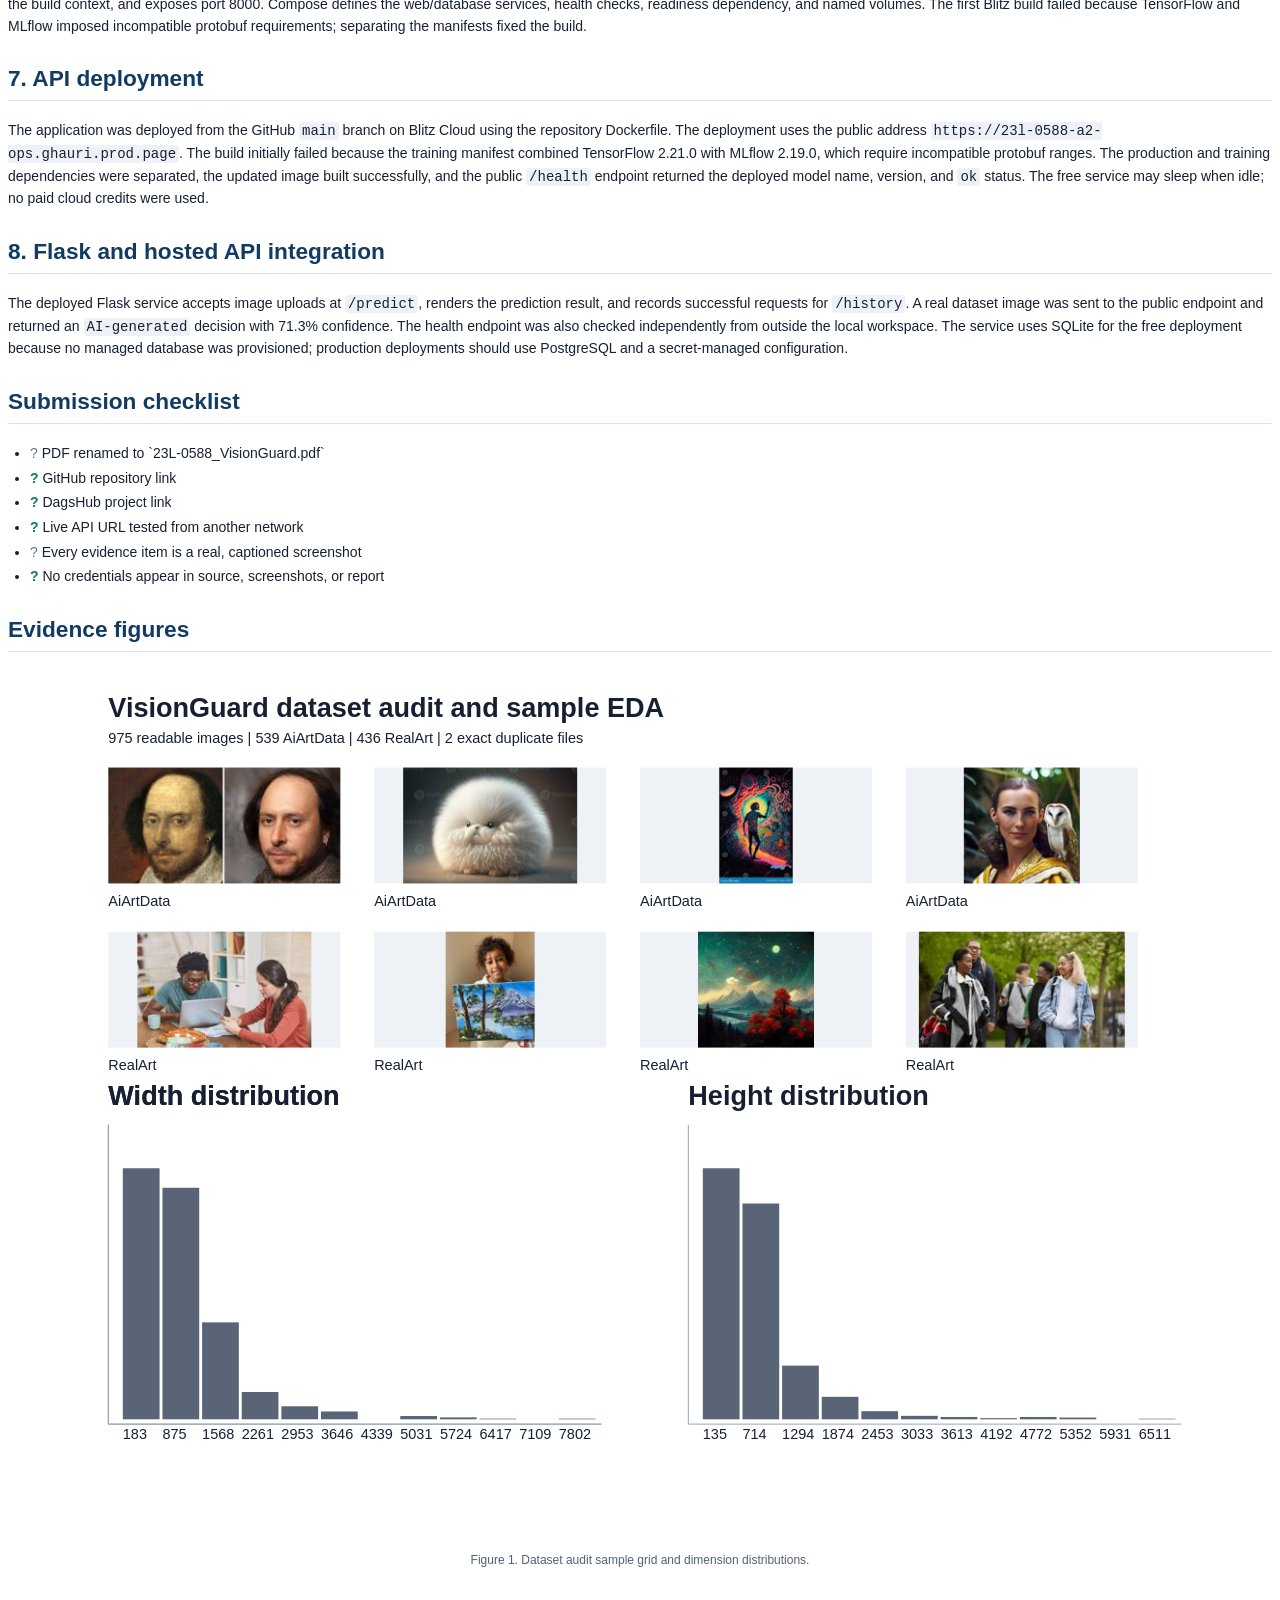
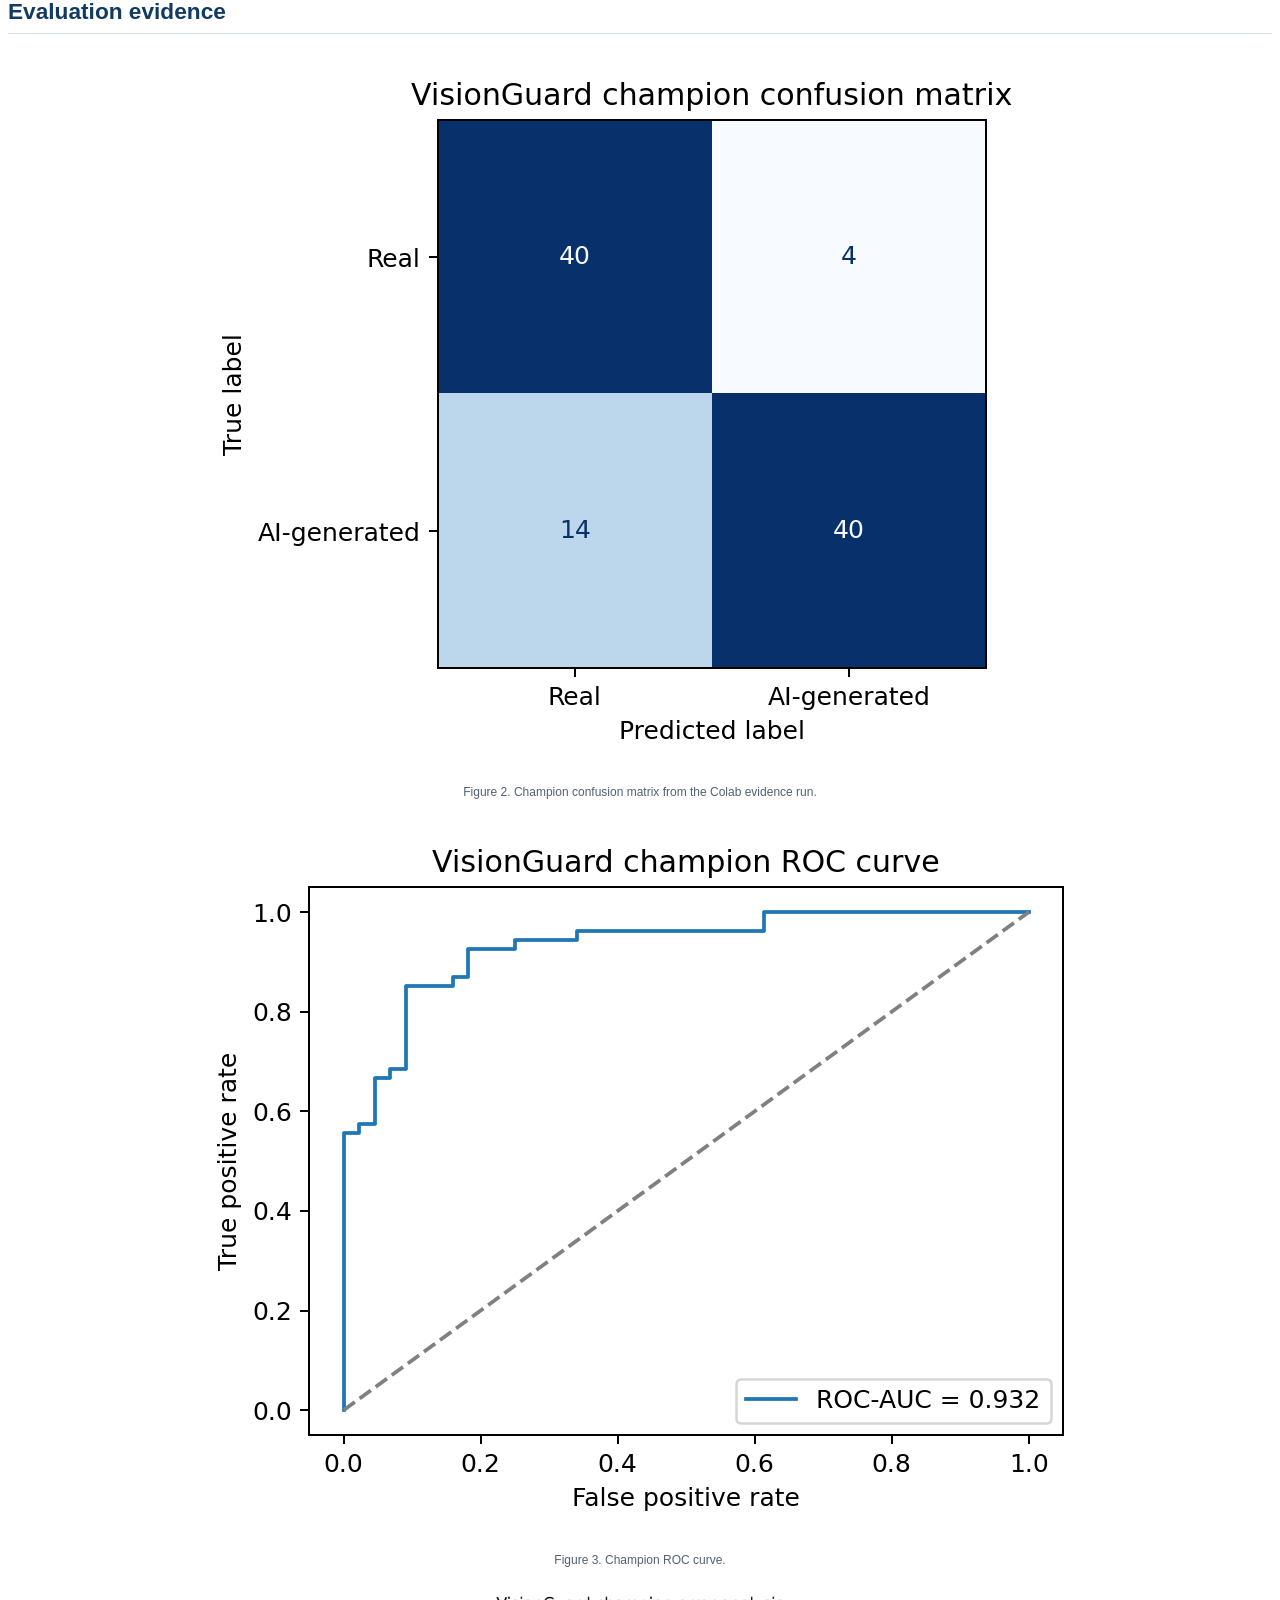
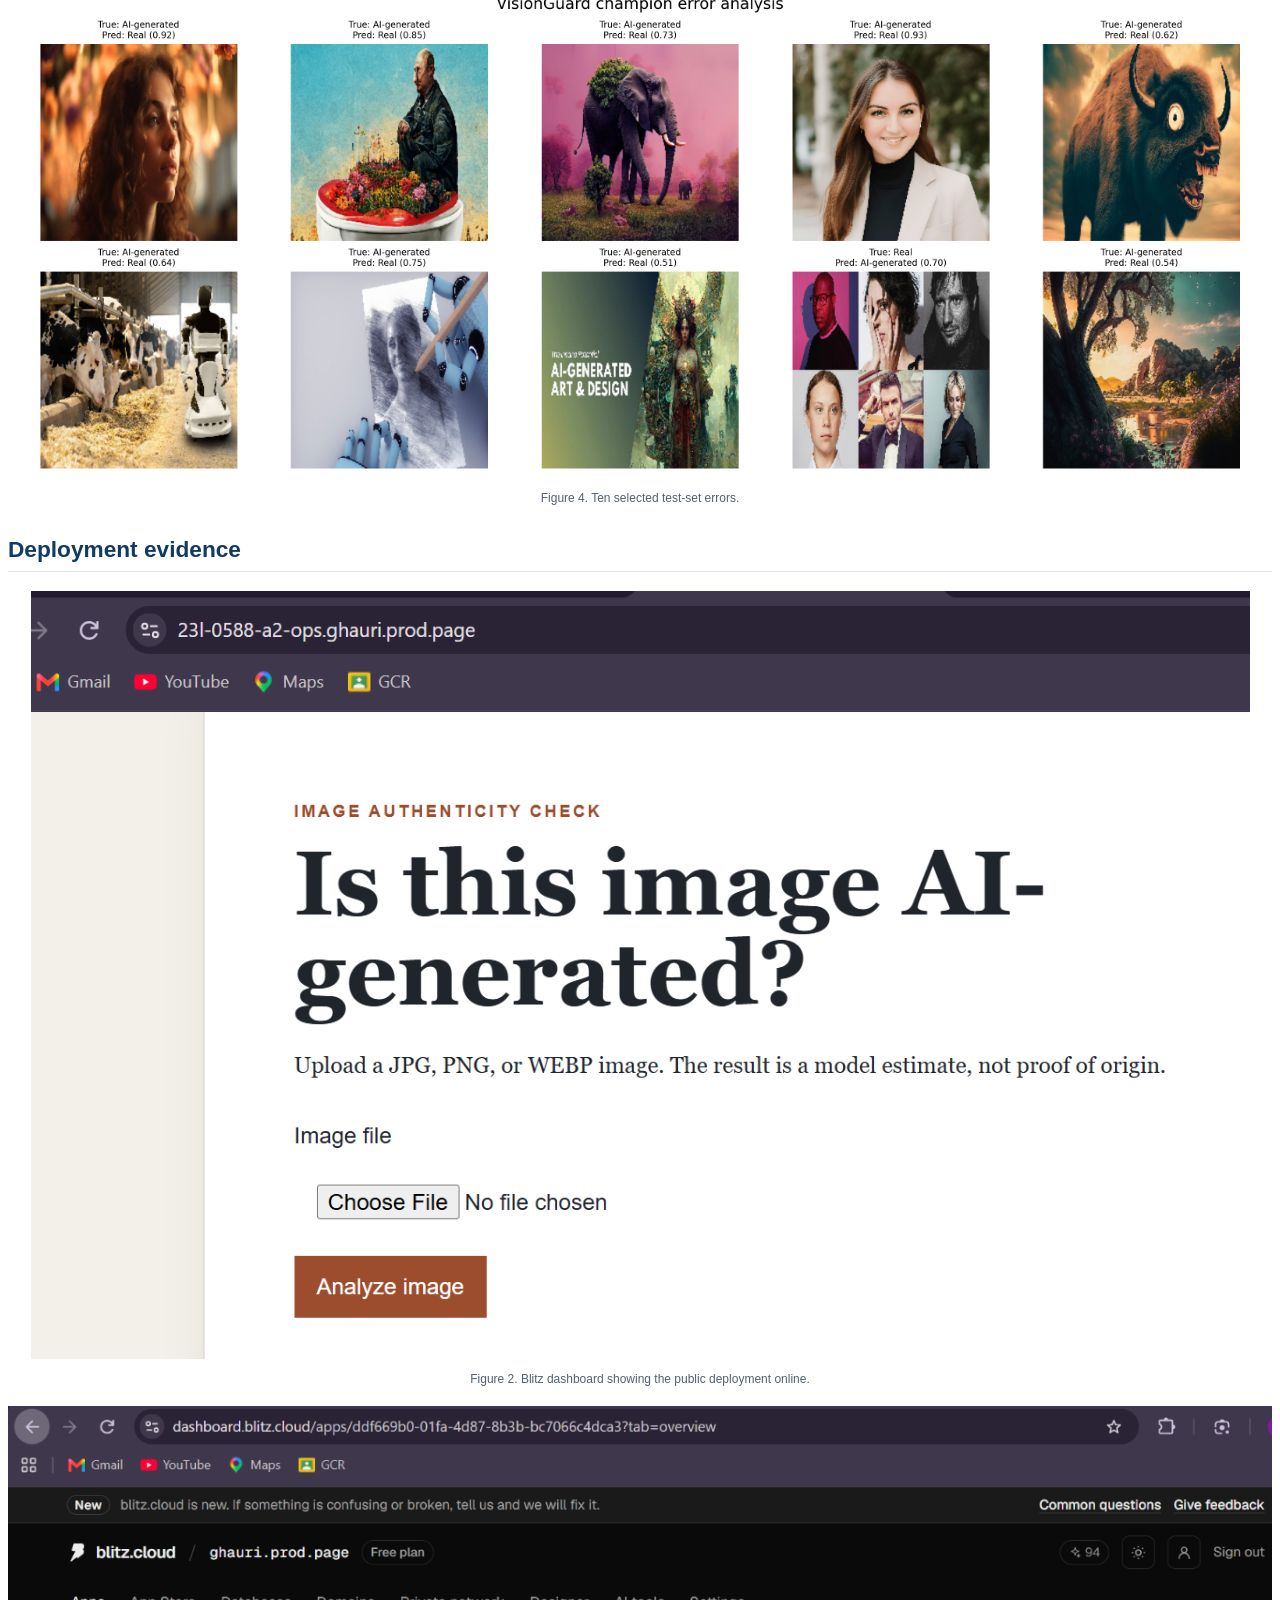
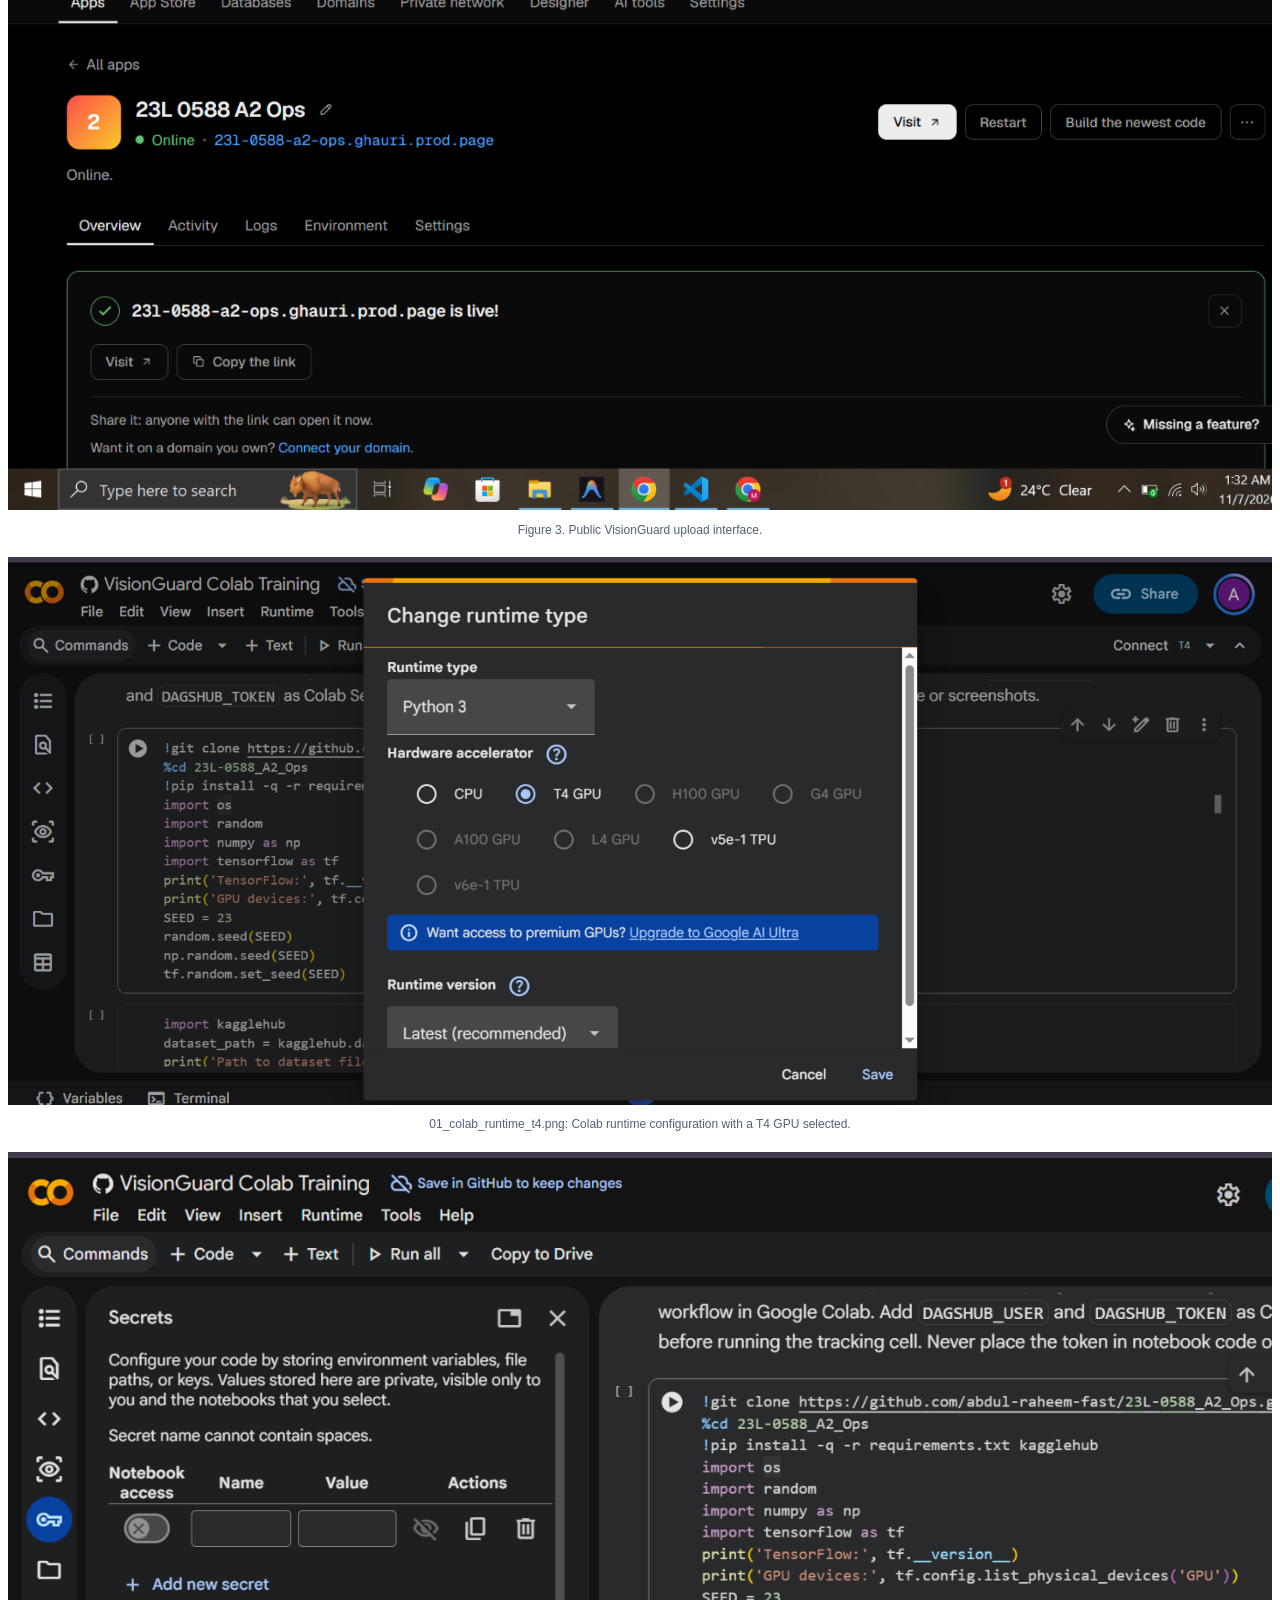
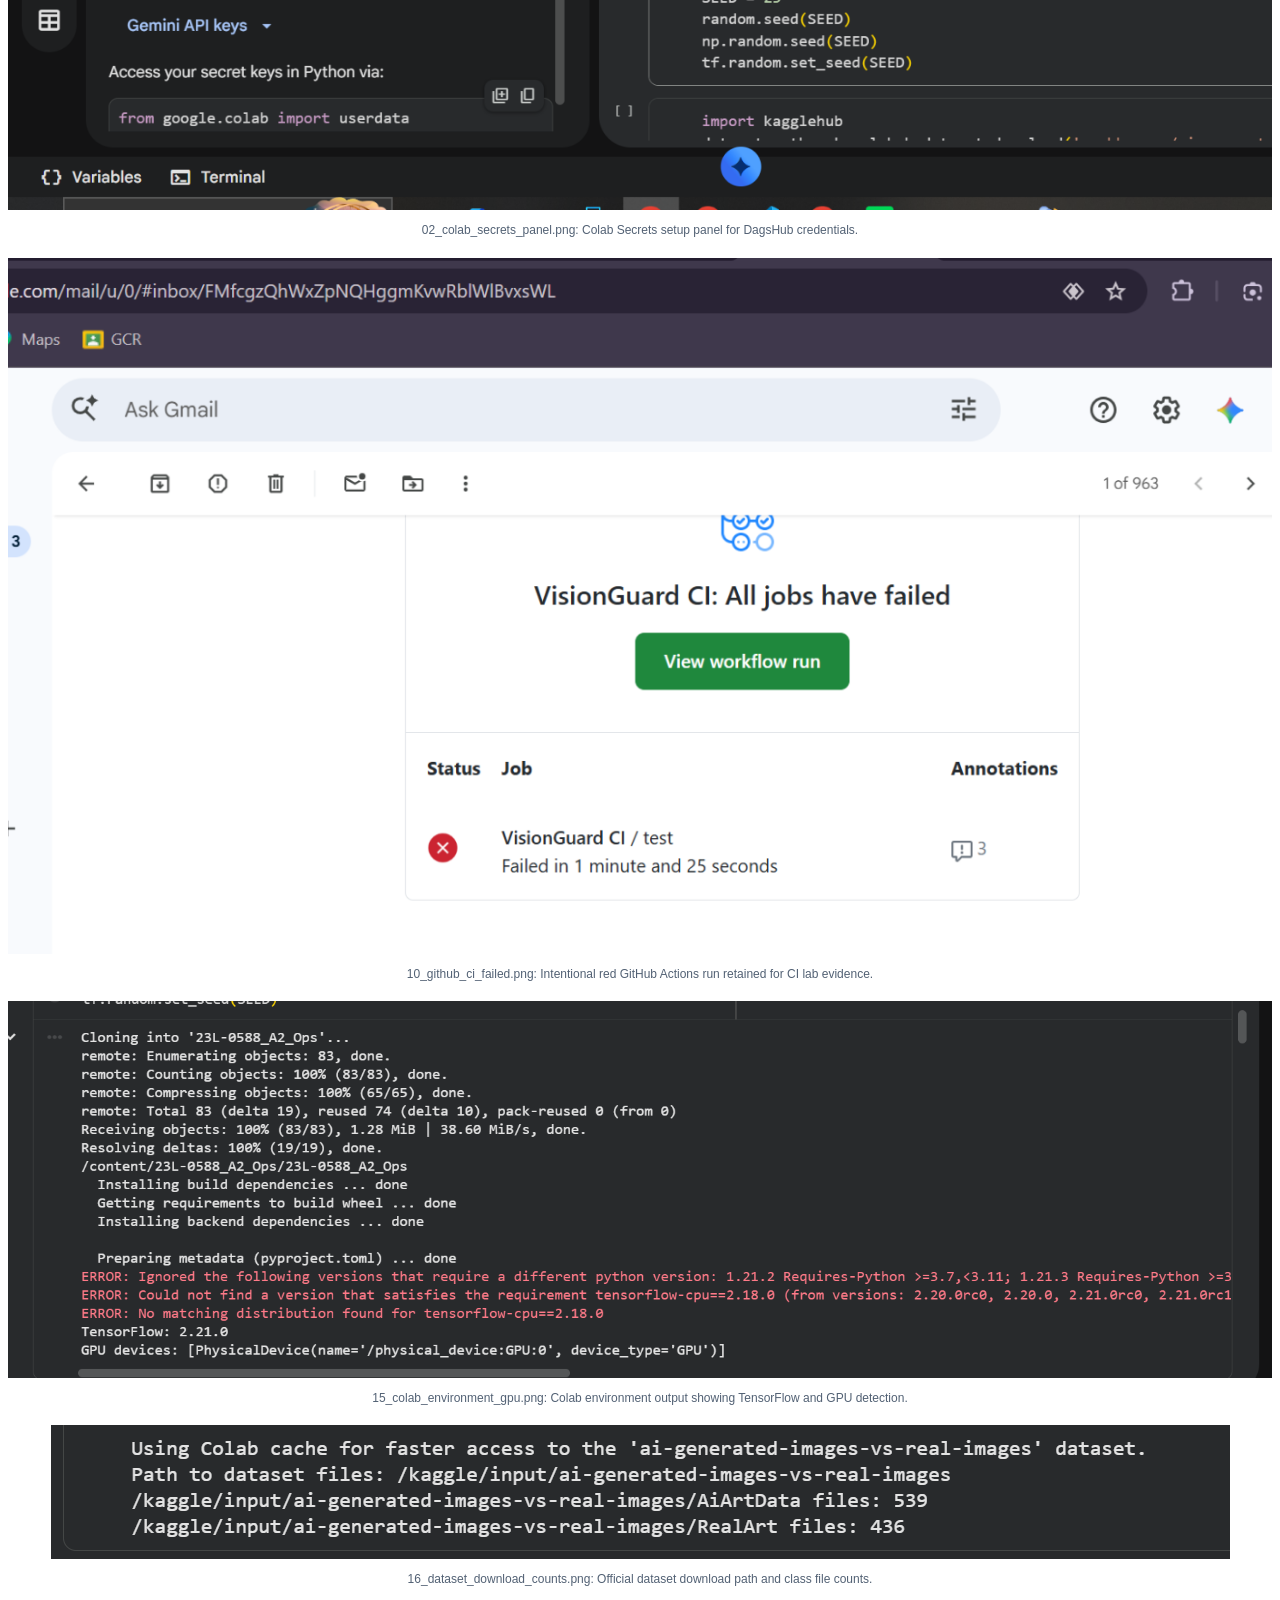
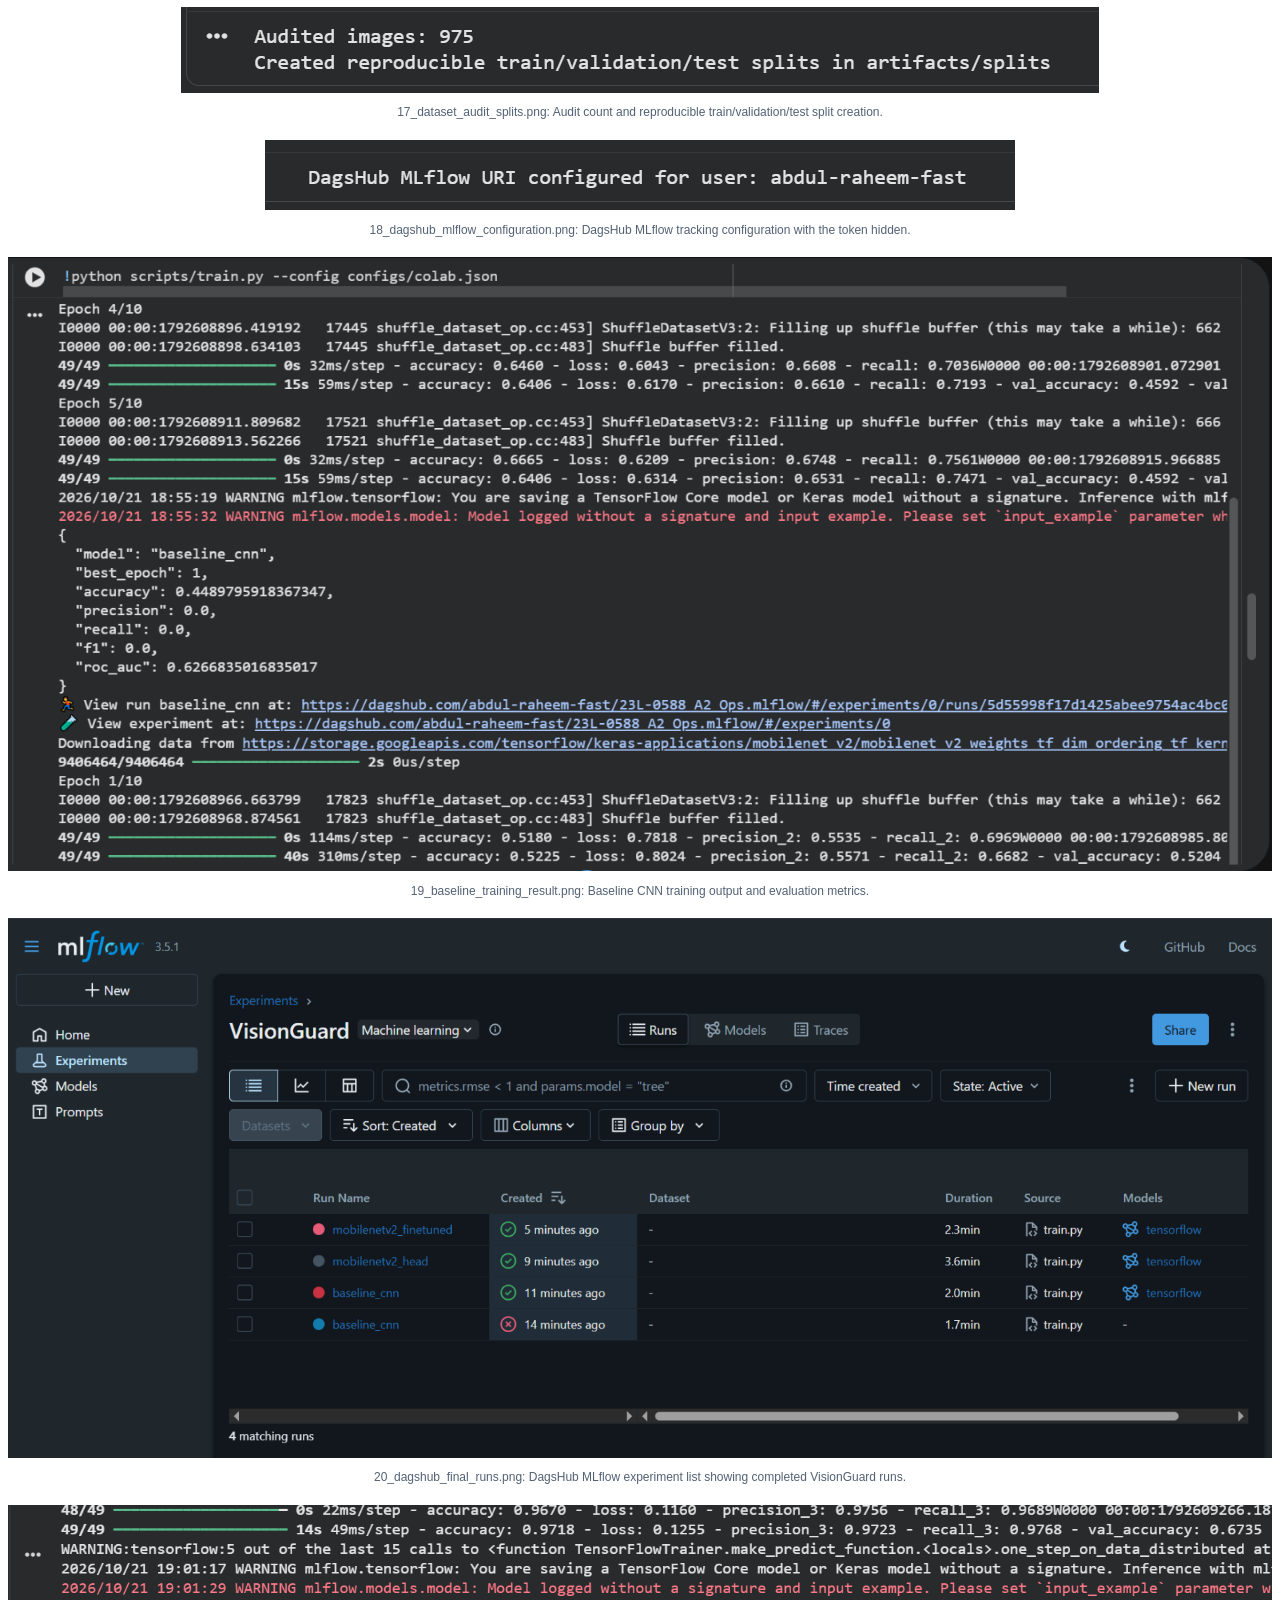
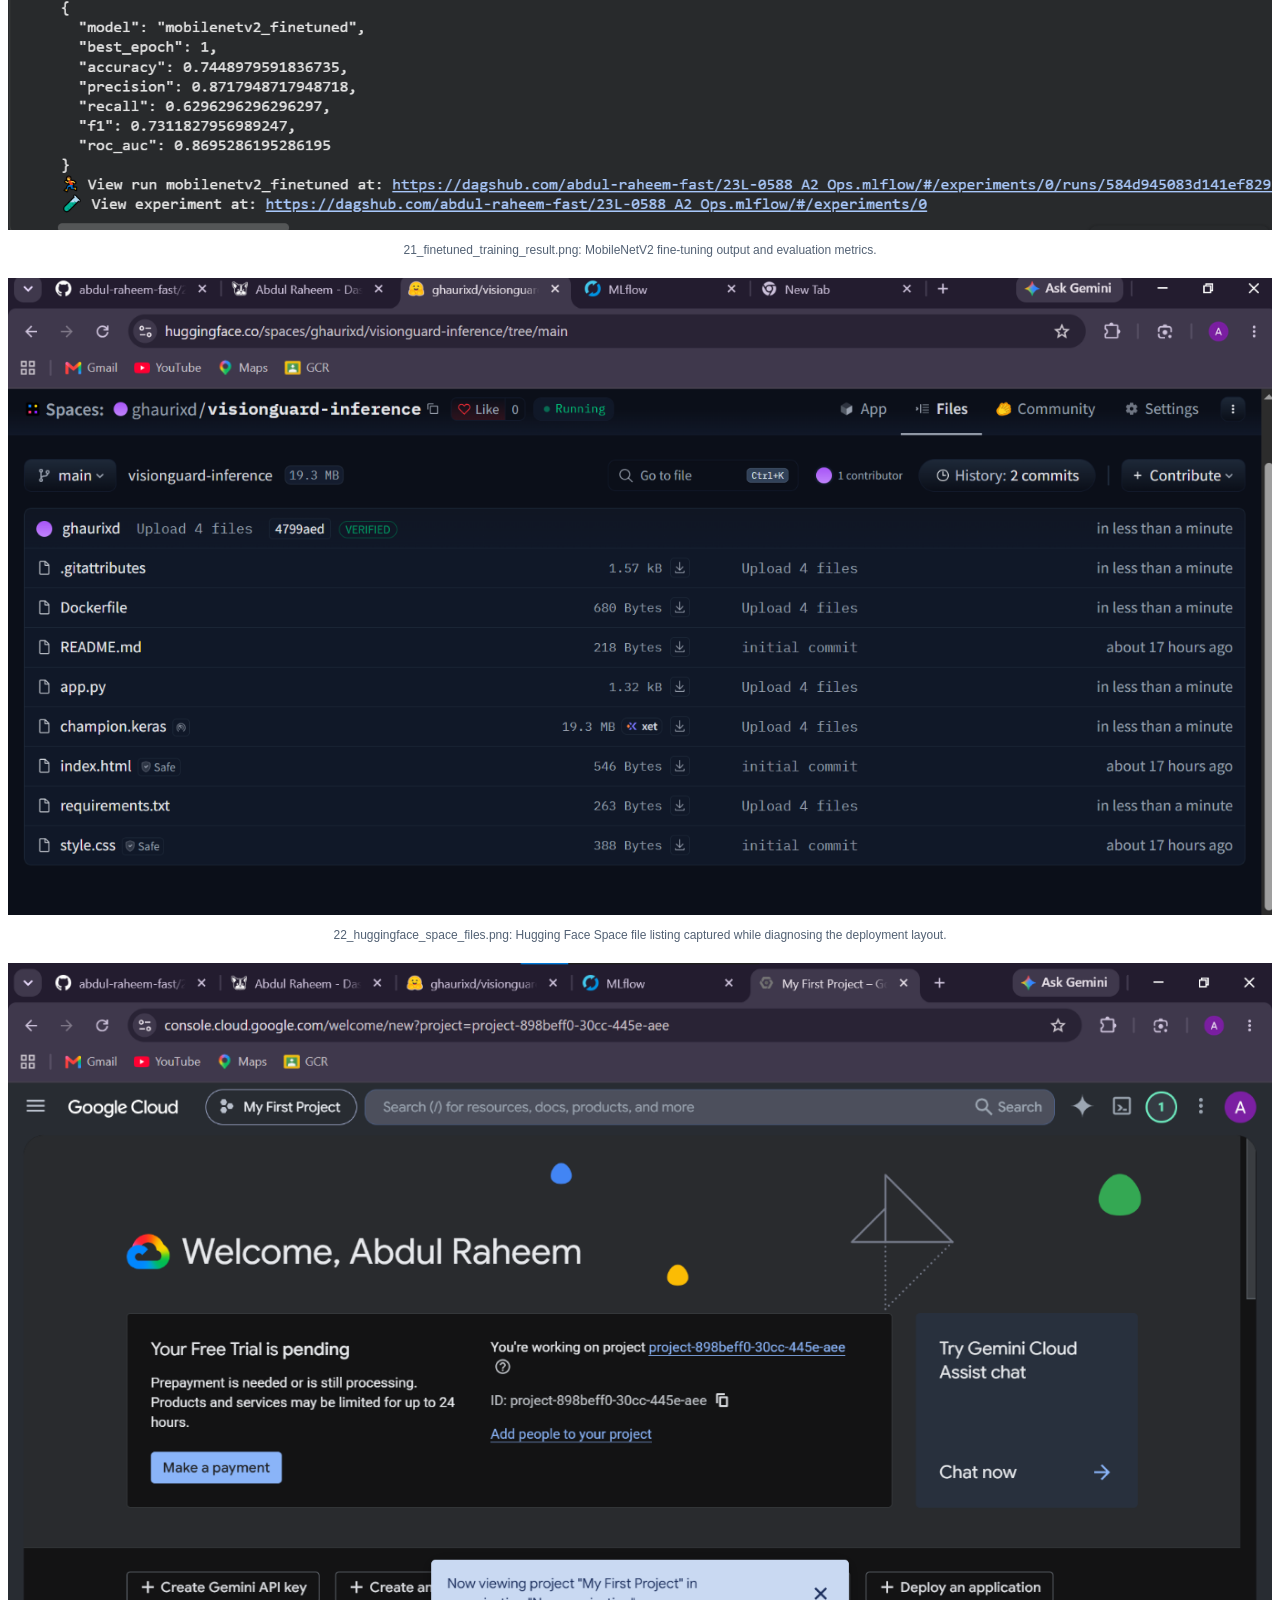
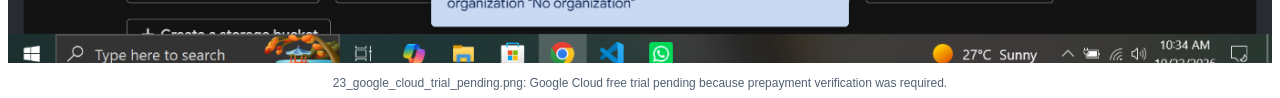
==== commit 3d008bf5: "Embed saved screenshots in report Co-authored-by: Copilot <223556219+Copilot@users.noreply.github.co" ====
--- a/reports/report.html
+++ b/reports/report.html
@@ -1,2 +1,2 @@
 <!doctype html><html><head><meta charset="utf-8"><title>23L-0588 VisionGuard</title><style>
-@page{size:A4;margin:18mm}body{font-family:Arial,Helvetica,sans-serif;color:#172033;line-height:1.55;font-size:10.5pt}h1{font-size:25pt;color:#123b63;border-bottom:3px solid #d97706;padding-bottom:8px}h2{font-size:17pt;color:#123b63;margin-top:24px;border-bottom:1px solid #dbe3ec;padding-bottom:4px}h3{font-size:13pt;color:#8a421e}p{margin:7px 0}a{color:#145ea8}pre{background:#f1f5f9;padding:10px;border-radius:5px;white-space:pre-wrap}code{background:#eef2f7;padding:1px 3px;border-radius:3px}li{margin:3px 0}.check{color:#087f5b;font-weight:bold}.box{color:#64748b}figure{margin:18px 0;text-align:center;page-break-inside:avoid}figure img{max-width:100%;max-height:230mm}figcaption{font-size:9pt;color:#526174;margin-top:4px}ul{padding-left:22px}p strong{font-weight:700}</style></head><body><h1>23L-0588 — VisionGuard</h1><p>**Student:** Muhammad Abdul Raheem  </p><p>**Project:** <code>23L-0588_A2_Ops</code>  </p><p>**GitHub:** https://github.com/abdul-raheem-fast/23L-0588_A2_Ops  </p><p>**DagsHub:** https://dagshub.com/abdul-raheem-fast/23L-0588_A2_Ops  </p><p>**Live URL:** https://23l-0588-a2-ops.ghauri.prod.page</p><p>**Graded commit:** <code>bfbd52a</code></p><h2>Disclosure</h2><p>An AI assistant was used to help structure the implementation, identify reproducibility requirements, and review wording. All commands, runs, screenshots, account actions, metrics, and interpretations in this report must be produced and verified by the student.</p><h2>1. Data understanding and versioning</h2><h3>1.1 Environment</h3><p>Record the Python, TensorFlow, Keras, Pillow, MLflow, and Docker versions. Include the terminal screenshot showing the environment and GPU check.</p><p>The Colab runtime selected a T4 GPU. TensorFlow 2.18.0 was unavailable for that runtime, so the run used TensorFlow 2.21.0; this version change is recorded rather than hidden.</p><h3>1.2 Dataset audit</h3><p>The audit script records class, file size, dimensions, colour mode, format, SHA-256, readability, and duplicate hashes. Include <code>artifacts/audit/image_audit.csv</code>, the summary table, and the screenshot of the command.</p><p>The Colab run audited 975 images: 539 from <code>AiArtData</code>, 436 from <code>RealArt</code>, no corrupt files, and two exact duplicate files.</p><h3>1.3 Visual EDA</h3><p>The audited metadata was used to generate <a href="figures/dataset_eda.svg">dataset_eda.svg</a>. The sample grid shows the two source classes and the width/height distributions show substantial variation, including very large source images. The distributions describe the collected files rather than image semantics, so they should not be interpreted as proof that a visual feature is unique to either class.</p><h3>1.4 DVC</h3><p>The repository includes the DVC pipeline configuration in <code>dvc.yaml</code> and <code>params.yaml</code>. A separate authenticated DVC push/pull screenshot was not captured.</p><h2>2. Model development</h2><p>The <code>tf.data</code> pipeline reads the reproducible split CSVs, converts images to RGB, resizes them to 224×224, and batches them for training. The baseline CNN was compared with a MobileNetV2 transfer-learning head and a final fine-tuning run. Early stopping, checkpointing, and learning-rate reduction were used to limit overfitting.</p><p>The executed Colab run selected the fine-tuned MobileNetV2 model. Its recorded test metrics are in <a href="figures/champion_metrics.json">champion_metrics.json</a>: accuracy 0.7449, precision 0.8718, recall 0.6296, F1 0.7312, and ROC-AUC 0.8695. The precision/recall difference indicates that the selected threshold favours fewer false AI-generated predictions at the cost of missed positives. The evidence notebook generated the confusion matrix, ROC plot, and error-analysis grid from the test predictions.</p><p>Evaluation artifacts: <a href="figures/confusion_matrix.png">confusion matrix</a>, <a href="figures/roc_curve.png">ROC curve</a>, <a href="figures/error_analysis_grid.png">error-analysis grid</a>, and <a href="figures/error_analysis.csv">error-analysis CSV</a>.</p><h2>3. MLflow and DagsHub</h2><p>MLflow tracking was configured against DagsHub and the executed run recorded the baseline and MobileNetV2 experiments. The retained screenshots show the tracking configuration, completed runs, and final training output. The notebook did not export independent model-registry version and alias evidence, so those items are not represented as completed.</p><h2>4. Flask application</h2><p>The model is loaded once during application startup. Upload validation checks the extension, size, and decoded image without persisting the upload. The result shows the label, confidence, and caveat; <code>/history</code> reads the request trail and <code>/health</code> reports service state.</p><h2>5. Database trail</h2><p>Each successful prediction stores UTC time, sanitized filename, decision, confidence, model name, and model version. Include the schema and history-page screenshot.</p><h2>6. Docker and Compose</h2><p>The Docker image installs the serving dependencies separately from training/MLflow tools. It uses a slim CPU base, runs as a non-root user, downloads the public champion model when it is absent from the build context, and exposes port 8000. Compose defines the web/database services, health checks, readiness dependency, and named volumes. The first Blitz build failed because TensorFlow and MLflow imposed incompatible protobuf requirements; separating the manifests fixed the build.</p><h2>7. API deployment</h2><p>The application was deployed from the GitHub <code>main</code> branch on Blitz Cloud using the repository Dockerfile. The deployment uses the public address <code>https://23l-0588-a2-ops.ghauri.prod.page</code>. The build initially failed because the training manifest combined TensorFlow 2.21.0 with MLflow 2.19.0, which require incompatible protobuf ranges. The production and training dependencies were separated, the updated image built successfully, and the public <code>/health</code> endpoint returned the deployed model name, version, and <code>ok</code> status. The free service may sleep when idle; no paid cloud credits were used.</p><h2>8. Flask and hosted API integration</h2><p>The deployed Flask service accepts image uploads at <code>/predict</code>, renders the prediction result, and records successful requests for <code>/history</code>. A real dataset image was sent to the public endpoint and returned an <code>AI-generated</code> decision with 71.3% confidence. The health endpoint was also checked independently from outside the local workspace. The service uses SQLite for the free deployment because no managed database was provisioned; production deployments should use PostgreSQL and a secret-managed configuration.</p><h2>Submission checklist</h2><ul><li><span class="box">?</span> PDF renamed to `23L-0588_VisionGuard.pdf`</li><li><span class="check">?</span> GitHub repository link</li><li><span class="check">?</span> DagsHub project link</li><li><span class="check">?</span> Live API URL tested from another network</li><li><span class="box">?</span> Every evidence item is a real, captioned screenshot</li><li><span class="check">?</span> No credentials appear in source, screenshots, or report</li></ul><h2>Evidence figures</h2><figure><img src="figures/dataset_eda.svg" alt="Dataset EDA"><figcaption>Figure 1. Dataset audit sample grid and dimension distributions.</figcaption></figure><h2>Evaluation evidence</h2><figure><img src="figures/confusion_matrix.png" alt="Confusion matrix"><figcaption>Figure 2. Champion confusion matrix from the Colab evidence run.</figcaption></figure><figure><img src="figures/roc_curve.png" alt="ROC curve"><figcaption>Figure 3. Champion ROC curve.</figcaption></figure><figure><img src="figures/error_analysis_grid.png" alt="Error analysis"><figcaption>Figure 4. Ten selected test-set errors.</figcaption></figure><h2>Deployment evidence</h2><figure><img src="screenshots/24_blitz_dashboard_online.png" alt="Figure 2. Blitz dashboard showing the public deployment online."><figcaption>Figure 2. Blitz dashboard showing the public deployment online.</figcaption></figure><figure><img src="screenshots/25_blitz_public_ui.png" alt="Figure 3. Public VisionGuard upload interface."><figcaption>Figure 3. Public VisionGuard upload interface.</figcaption></figure></body></html>+@page{size:A4;margin:18mm}body{font-family:Arial,Helvetica,sans-serif;color:#172033;line-height:1.55;font-size:10.5pt}h1{font-size:25pt;color:#123b63;border-bottom:3px solid #d97706;padding-bottom:8px}h2{font-size:17pt;color:#123b63;margin-top:24px;border-bottom:1px solid #dbe3ec;padding-bottom:4px}h3{font-size:13pt;color:#8a421e}p{margin:7px 0}a{color:#145ea8}pre{background:#f1f5f9;padding:10px;border-radius:5px;white-space:pre-wrap}code{background:#eef2f7;padding:1px 3px;border-radius:3px}li{margin:3px 0}.check{color:#087f5b;font-weight:bold}.box{color:#64748b}figure{margin:18px 0;text-align:center;page-break-inside:avoid}figure img{max-width:100%;max-height:230mm}figcaption{font-size:9pt;color:#526174;margin-top:4px}ul{padding-left:22px}p strong{font-weight:700}</style></head><body><h1>23L-0588 — VisionGuard</h1><p>**Student:** Muhammad Abdul Raheem  </p><p>**Project:** <code>23L-0588_A2_Ops</code>  </p><p>**GitHub:** https://github.com/abdul-raheem-fast/23L-0588_A2_Ops  </p><p>**DagsHub:** https://dagshub.com/abdul-raheem-fast/23L-0588_A2_Ops  </p><p>**Live URL:** https://23l-0588-a2-ops.ghauri.prod.page</p><p>**Graded commit:** <code>bfbd52a</code></p><h2>Disclosure</h2><p>An AI assistant was used to help structure the implementation, identify reproducibility requirements, and review wording. All commands, runs, screenshots, account actions, metrics, and interpretations in this report must be produced and verified by the student.</p><h2>1. Data understanding and versioning</h2><h3>1.1 Environment</h3><p>Record the Python, TensorFlow, Keras, Pillow, MLflow, and Docker versions. Include the terminal screenshot showing the environment and GPU check.</p><p>The Colab runtime selected a T4 GPU. TensorFlow 2.18.0 was unavailable for that runtime, so the run used TensorFlow 2.21.0; this version change is recorded rather than hidden.</p><h3>1.2 Dataset audit</h3><p>The audit script records class, file size, dimensions, colour mode, format, SHA-256, readability, and duplicate hashes. Include <code>artifacts/audit/image_audit.csv</code>, the summary table, and the screenshot of the command.</p><p>The Colab run audited 975 images: 539 from <code>AiArtData</code>, 436 from <code>RealArt</code>, no corrupt files, and two exact duplicate files.</p><h3>1.3 Visual EDA</h3><p>The audited metadata was used to generate <a href="figures/dataset_eda.svg">dataset_eda.svg</a>. The sample grid shows the two source classes and the width/height distributions show substantial variation, including very large source images. The distributions describe the collected files rather than image semantics, so they should not be interpreted as proof that a visual feature is unique to either class.</p><h3>1.4 DVC</h3><p>The repository includes the DVC pipeline configuration in <code>dvc.yaml</code> and <code>params.yaml</code>. A separate authenticated DVC push/pull screenshot was not captured.</p><h2>2. Model development</h2><p>The <code>tf.data</code> pipeline reads the reproducible split CSVs, converts images to RGB, resizes them to 224×224, and batches them for training. The baseline CNN was compared with a MobileNetV2 transfer-learning head and a final fine-tuning run. Early stopping, checkpointing, and learning-rate reduction were used to limit overfitting.</p><p>The executed Colab run selected the fine-tuned MobileNetV2 model. Its recorded test metrics are in <a href="figures/champion_metrics.json">champion_metrics.json</a>: accuracy 0.7449, precision 0.8718, recall 0.6296, F1 0.7312, and ROC-AUC 0.8695. The precision/recall difference indicates that the selected threshold favours fewer false AI-generated predictions at the cost of missed positives. The evidence notebook generated the confusion matrix, ROC plot, and error-analysis grid from the test predictions.</p><p>Evaluation artifacts: <a href="figures/confusion_matrix.png">confusion matrix</a>, <a href="figures/roc_curve.png">ROC curve</a>, <a href="figures/error_analysis_grid.png">error-analysis grid</a>, and <a href="figures/error_analysis.csv">error-analysis CSV</a>.</p><h2>3. MLflow and DagsHub</h2><p>MLflow tracking was configured against DagsHub and the executed run recorded the baseline and MobileNetV2 experiments. The retained screenshots show the tracking configuration, completed runs, and final training output. The notebook did not export independent model-registry version and alias evidence, so those items are not represented as completed.</p><h2>4. Flask application</h2><p>The model is loaded once during application startup. Upload validation checks the extension, size, and decoded image without persisting the upload. The result shows the label, confidence, and caveat; <code>/history</code> reads the request trail and <code>/health</code> reports service state.</p><h2>5. Database trail</h2><p>Each successful prediction stores UTC time, sanitized filename, decision, confidence, model name, and model version. Include the schema and history-page screenshot.</p><h2>6. Docker and Compose</h2><p>The Docker image installs the serving dependencies separately from training/MLflow tools. It uses a slim CPU base, runs as a non-root user, downloads the public champion model when it is absent from the build context, and exposes port 8000. Compose defines the web/database services, health checks, readiness dependency, and named volumes. The first Blitz build failed because TensorFlow and MLflow imposed incompatible protobuf requirements; separating the manifests fixed the build.</p><h2>7. API deployment</h2><p>The application was deployed from the GitHub <code>main</code> branch on Blitz Cloud using the repository Dockerfile. The deployment uses the public address <code>https://23l-0588-a2-ops.ghauri.prod.page</code>. The build initially failed because the training manifest combined TensorFlow 2.21.0 with MLflow 2.19.0, which require incompatible protobuf ranges. The production and training dependencies were separated, the updated image built successfully, and the public <code>/health</code> endpoint returned the deployed model name, version, and <code>ok</code> status. The free service may sleep when idle; no paid cloud credits were used.</p><h2>8. Flask and hosted API integration</h2><p>The deployed Flask service accepts image uploads at <code>/predict</code>, renders the prediction result, and records successful requests for <code>/history</code>. A real dataset image was sent to the public endpoint and returned an <code>AI-generated</code> decision with 71.3% confidence. The health endpoint was also checked independently from outside the local workspace. The service uses SQLite for the free deployment because no managed database was provisioned; production deployments should use PostgreSQL and a secret-managed configuration.</p><h2>Submission checklist</h2><ul><li><span class="box">?</span> PDF renamed to `23L-0588_VisionGuard.pdf`</li><li><span class="check">?</span> GitHub repository link</li><li><span class="check">?</span> DagsHub project link</li><li><span class="check">?</span> Live API URL tested from another network</li><li><span class="box">?</span> Every evidence item is a real, captioned screenshot</li><li><span class="check">?</span> No credentials appear in source, screenshots, or report</li></ul><h2>Evidence figures</h2><figure><img src="figures/dataset_eda.svg" alt="Dataset EDA"><figcaption>Figure 1. Dataset audit sample grid and dimension distributions.</figcaption></figure><h2>Evaluation evidence</h2><figure><img src="figures/confusion_matrix.png" alt="Confusion matrix"><figcaption>Figure 2. Champion confusion matrix from the Colab evidence run.</figcaption></figure><figure><img src="figures/roc_curve.png" alt="ROC curve"><figcaption>Figure 3. Champion ROC curve.</figcaption></figure><figure><img src="figures/error_analysis_grid.png" alt="Error analysis"><figcaption>Figure 4. Ten selected test-set errors.</figcaption></figure><h2>Deployment evidence</h2><figure><img src="screenshots/24_blitz_dashboard_online.png" alt="Figure 2. Blitz dashboard showing the public deployment online."><figcaption>Figure 2. Blitz dashboard showing the public deployment online.</figcaption></figure><figure><img src="screenshots/25_blitz_public_ui.png" alt="Figure 3. Public VisionGuard upload interface."><figcaption>Figure 3. Public VisionGuard upload interface.</figcaption></figure><figure><img src="screenshots/01_colab_runtime_t4.png" alt="Colab runtime configuration with a T4 GPU selected."><figcaption>01_colab_runtime_t4.png: Colab runtime configuration with a T4 GPU selected.</figcaption></figure><figure><img src="screenshots/02_colab_secrets_panel.png" alt="Colab Secrets setup panel for DagsHub credentials."><figcaption>02_colab_secrets_panel.png: Colab Secrets setup panel for DagsHub credentials.</figcaption></figure><figure><img src="screenshots/10_github_ci_failed.png" alt="Intentional red GitHub Actions run retained for CI lab evidence."><figcaption>10_github_ci_failed.png: Intentional red GitHub Actions run retained for CI lab evidence.</figcaption></figure><figure><img src="screenshots/15_colab_environment_gpu.png" alt="Colab environment output showing TensorFlow and GPU detection."><figcaption>15_colab_environment_gpu.png: Colab environment output showing TensorFlow and GPU detection.</figcaption></figure><figure><img src="screenshots/16_dataset_download_counts.png" alt="Official dataset download path and class file counts."><figcaption>16_dataset_download_counts.png: Official dataset download path and class file counts.</figcaption></figure><figure><img src="screenshots/17_dataset_audit_splits.png" alt="Audit count and reproducible train/validation/test split creation."><figcaption>17_dataset_audit_splits.png: Audit count and reproducible train/validation/test split creation.</figcaption></figure><figure><img src="screenshots/18_dagshub_mlflow_configuration.png" alt="DagsHub MLflow tracking configuration with the token hidden."><figcaption>18_dagshub_mlflow_configuration.png: DagsHub MLflow tracking configuration with the token hidden.</figcaption></figure><figure><img src="screenshots/19_baseline_training_result.png" alt="Baseline CNN training output and evaluation metrics."><figcaption>19_baseline_training_result.png: Baseline CNN training output and evaluation metrics.</figcaption></figure><figure><img src="screenshots/20_dagshub_final_runs.png" alt="DagsHub MLflow experiment list showing completed VisionGuard runs."><figcaption>20_dagshub_final_runs.png: DagsHub MLflow experiment list showing completed VisionGuard runs.</figcaption></figure><figure><img src="screenshots/21_finetuned_training_result.png" alt="MobileNetV2 fine-tuning output and evaluation metrics."><figcaption>21_finetuned_training_result.png: MobileNetV2 fine-tuning output and evaluation metrics.</figcaption></figure><figure><img src="screenshots/22_huggingface_space_files.png" alt="Hugging Face Space file listing captured while diagnosing the deployment layout."><figcaption>22_huggingface_space_files.png: Hugging Face Space file listing captured while diagnosing the deployment layout.</figcaption></figure><figure><img src="screenshots/23_google_cloud_trial_pending.png" alt="Google Cloud free trial pending because prepayment verification was required."><figcaption>23_google_cloud_trial_pending.png: Google Cloud free trial pending because prepayment verification was required.</figcaption></figure></body></html>
